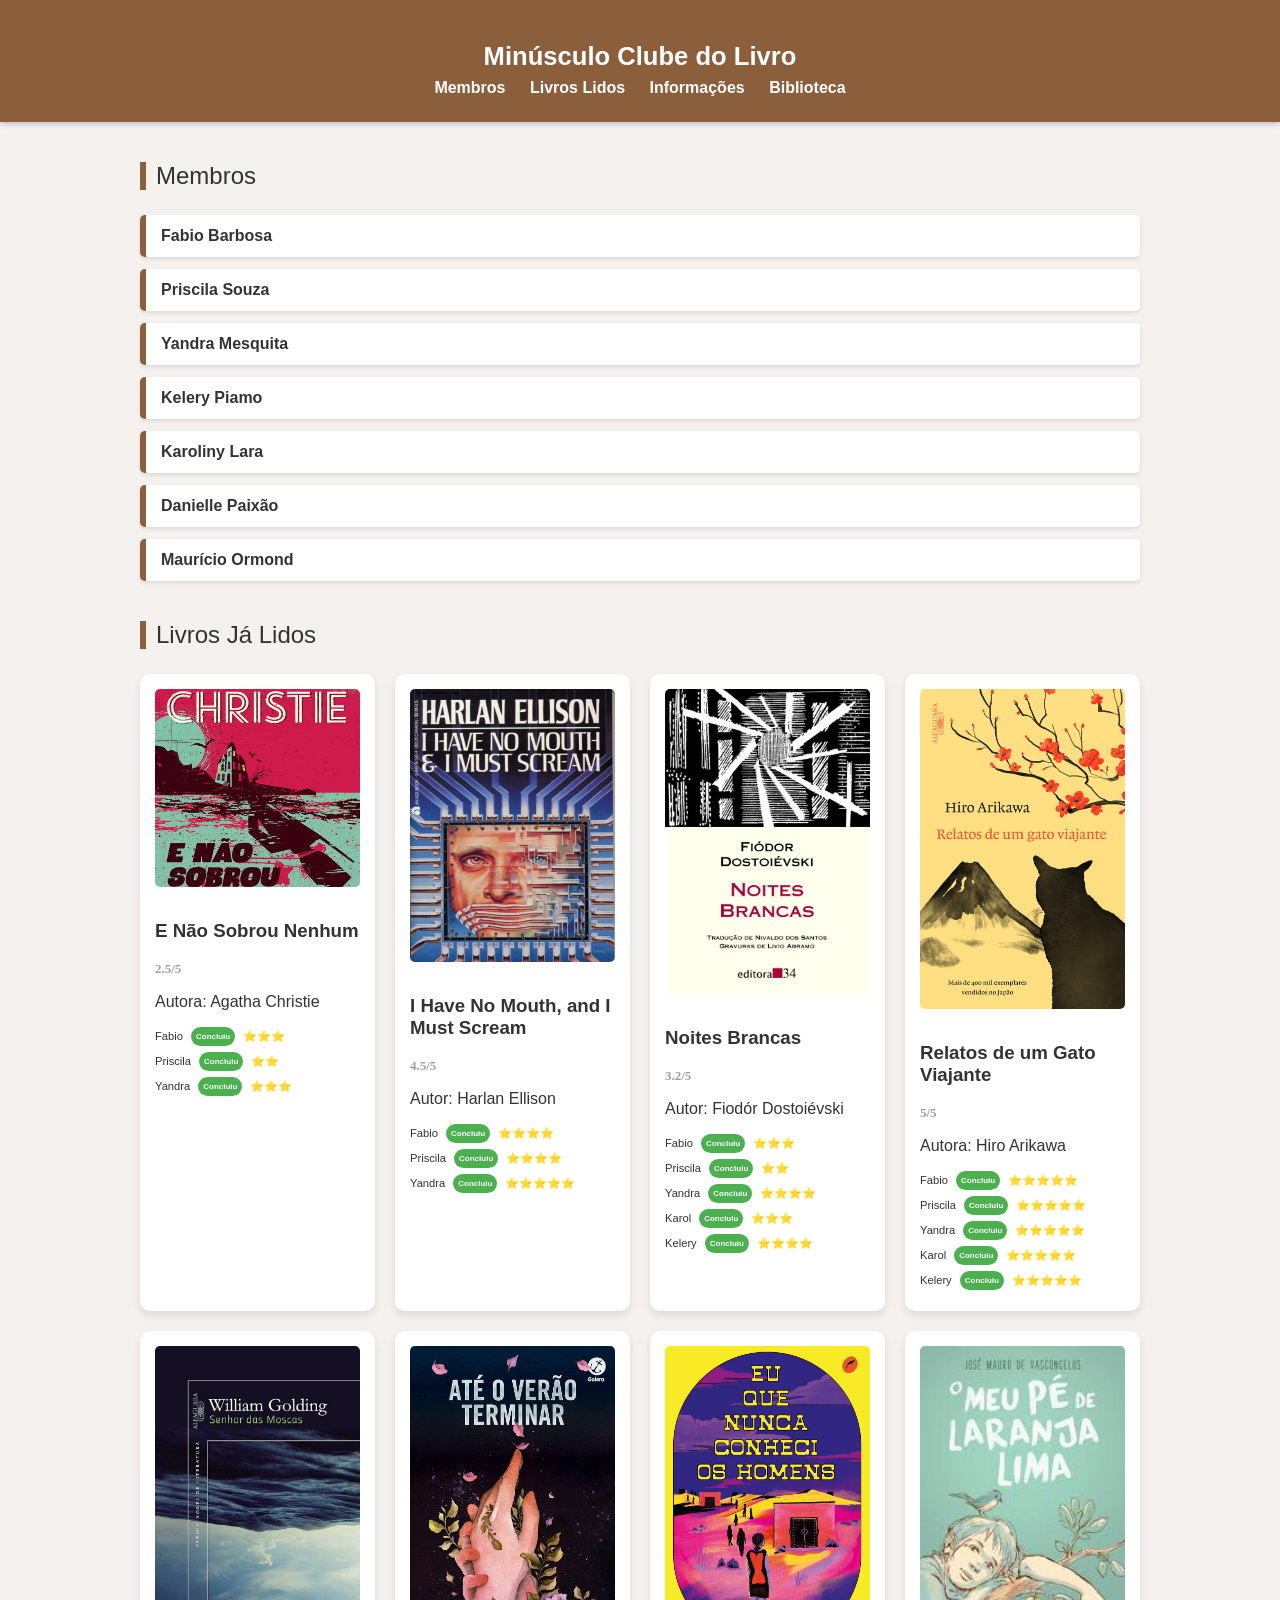
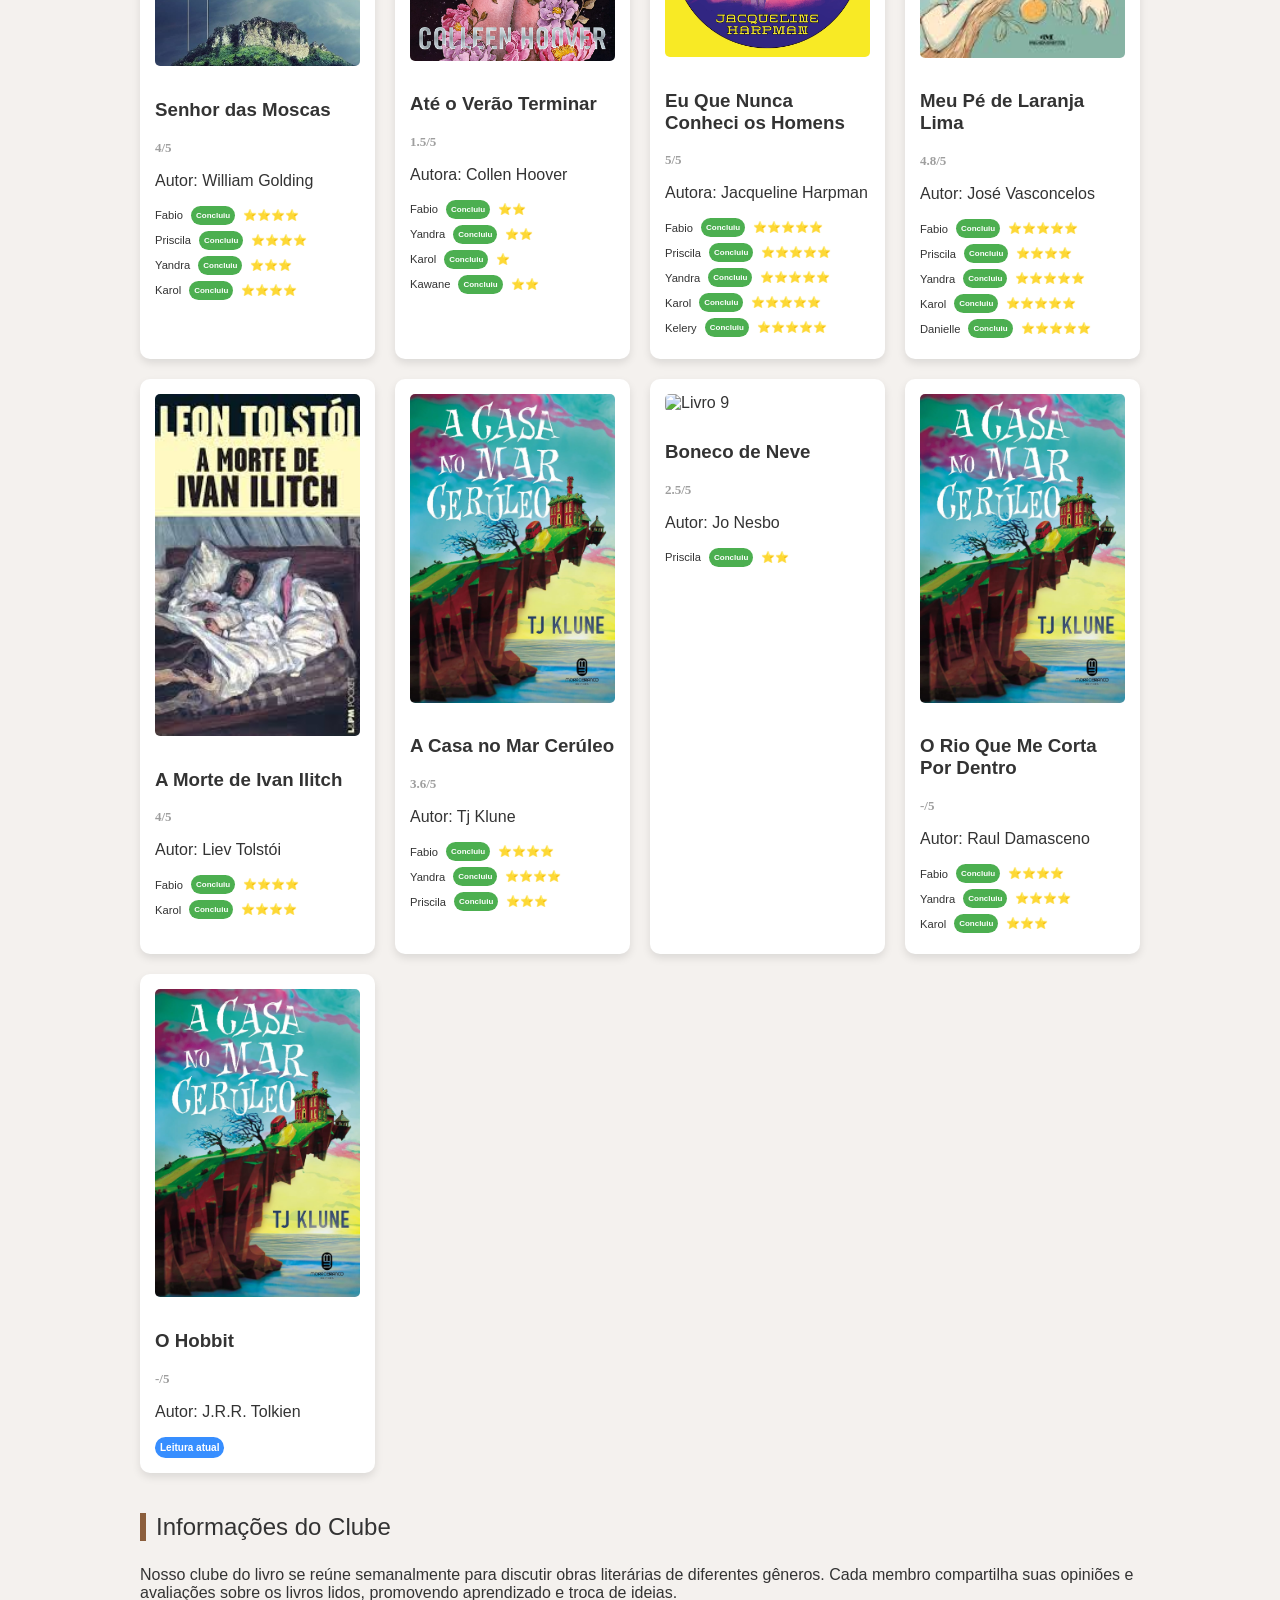
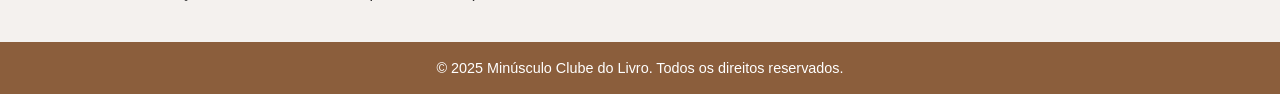
==== index.html @ 997d2540 "Update index.html" ====
<!DOCTYPE html>
<html lang="pt-BR">
<head>
<meta charset="UTF-8" />
<meta name="viewport" content="width=device-width, initial-scale=1.0"/>
<link rel="stylesheet" href="style.css">
<title>Minúsculo Clube do Livro</title>
    
<style>
    body {
        font-family: 'Segoe UI', Tahoma, Geneva, Verdana, sans-serif;
        margin: 0;
        padding: 0;
        background: #f4f1ee;
        color: #333;
    }

    header {
        background: #8b5e3c;
        color: white;
        padding: 25px 10px;
        text-align: center;
        position: sticky;
        top: 0;
        z-index: 1000;
        box-shadow: 0 2px 5px rgba(0,0,0,0.2);
    }

    header h1 {
        font-size: 1.6em;
        margin-bottom: 8px;
    }

    header nav a {
        color: white;
        margin: 0 10px;
        text-decoration: none;
        font-weight: bold;
        display: inline-block;
    }

    section {
        max-width: 1000px;
        margin: 40px auto;
        padding: 0 20px;
    }

    h2 {
        border-left: 6px solid #8b5e3c;
        padding-left: 10px;
        margin-bottom: 25px;
        font-weight: normal;
    }

    /* Membros */
    .membros {
        display: flex;
        flex-direction: column;
        gap: 12px;
    }
    .membro {
        background: white;
        border-left: 6px solid #8b5e3c;
        padding: 12px 15px;
        border-radius: 5px;
        box-shadow: 0 2px 4px rgba(0,0,0,0.1);
        font-weight: bold;
    }

    /* Livros */
    .livros {
        display: grid;
        grid-template-columns: repeat(auto-fit, minmax(220px, 1fr));
        gap: 20px;
    }

    .livro {
        background: white;
        border-radius: 10px;
        padding: 15px;
        box-shadow: 0 4px 8px rgba(0,0,0,0.1);
        transition: transform 0.2s;
    }

    .livro:hover {
        transform: translateY(-5px);
    }

    .livro img {
        width: 100%;
        border-radius: 5px;
        margin-bottom: 10px;
    }

    .avaliacao p {
        margin: 6px 0;
        font-size: 0.7em;
        display: flex;
        align-items: center;
        flex-wrap: wrap;
        gap: 8px;
    }

    .status {
        padding: 5px;
        border-radius: 12px;
        font-size: 0.8em;
        font-weight: 700;
        color: #fff;
        display: inline-block;
        white-space: nowrap;
    }

    .status.concluiu { background: #4caf50; font-size: 8px;}
    .status.nao-concluiu { background: #f44336; font-size: 8px;}
    .status.atual{background-color: #378eff; font-size: 10px;}

    footer {
        background: #8b5e3c;
        color: white;
        text-align: center;
        padding: 18px;
        margin-top: 40px;
        font-size: 0.9em;
    }

    /* 📱 Responsividade extra */
    @media (max-width: 600px) {
        header h1 {
            font-size: 1.3em;
        }

        header nav a {
            margin: 0 6px;
            font-size: 0.9em;
        }

        .livro {
            padding: 12px;
        }

        .avaliacao p {
            font-size: 0.9em;
        }
    }

    .nota{
        color: #9e9e9e;
        font-size: 13px;
        font-family: 'Times New Roman', serif;
    }
</style>
</head>
<body>

<header>
    <h1>Minúsculo Clube do Livro</h1>
    <nav>
        <a href="#membros">Membros</a>
        <a href="#livros">Livros Lidos</a>
        <a href="#informacoes">Informações</a>
        <a href="biblioteca.html" class="btn-biblioteca"> Biblioteca </a>
    </nav>
</header>

<section id="membros">
    <h2>Membros</h2>
    <div class="membros">
        <div class="membro">Fabio Barbosa</div>
        <div class="membro">Priscila Souza</div>
        <div class="membro">Yandra Mesquita</div>
        <div class="membro">Kelery Piamo</div>
        <div class="membro">Karoliny Lara</div>
        <div class="membro">Danielle Paixão</div>
        <div class="membro">Maurício Ormond</div>
    </div>
</section>

<section id="livros">
    <h2>Livros Já Lidos</h2>
    <div class="livros">
        <div class="livro">
            <img src="imagens/e-nao-sobrou-nenhum.png" alt="Livro 1">
            <h3>E Não Sobrou Nenhum<h3 class="nota">2.5/5</h3></h3>
            <p>Autora: Agatha Christie</p>
            <div class="avaliacao">
                <p>Fabio <span class="status concluiu">Concluiu</span> ⭐⭐⭐</p>
                <p>Priscila <span class="status concluiu">Concluiu</span> ⭐⭐</p>
                <p>Yandra <span class="status concluiu">Concluiu</span> ⭐⭐⭐</p>
            </div>
        </div>

        <div class="livro">
            <img src="imagens/i-have-no-mouth.jpg" alt="Livro 2">
            <h3>I Have No Mouth, and I Must Scream<h3 class="nota">4.5/5</h3></h3>
            <p>Autor: Harlan Ellison</p>
            <div class="avaliacao">
                <p>Fabio <span class="status concluiu">Concluiu</span> ⭐⭐⭐⭐</p>
                <p>Priscila <span class="status concluiu">Concluiu</span> ⭐⭐⭐⭐</p>
                <p>Yandra <span class="status concluiu">Concluiu</span> ⭐⭐⭐⭐⭐</p>
            </div>
        </div>

        <div class="livro">
                <img src="imagens/noites-brancas.jpg" alt="Livro 3">
                <h3>Noites Brancas<h3 class="nota">3.2/5</h3></h3>
                <p>Autor: Fiodór Dostoiévski</p>
                <div class="avaliacao">
                    <p>Fabio <span class="status concluiu">Concluiu</span> ⭐⭐⭐</p>
                    <p>Priscila <span class="status concluiu">Concluiu</span> ⭐⭐</p>
                    <p>Yandra <span class="status concluiu">Concluiu</span> ⭐⭐⭐⭐</p>
                    <p>Karol <span class="status concluiu">Concluiu</span> ⭐⭐⭐</p>
                    <p>Kelery <span class="status concluiu">Concluiu</span> ⭐⭐⭐⭐</p>
                </div>
        </div>
            
                <div class="livro">
                    <img src="imagens/relatos-de-um-gato.jpg" alt="Livro 4">
                    <h3>Relatos de um Gato Viajante<h3 class="nota">5/5</h3></h3>
                    <p>Autora: Hiro Arikawa</p>
                    <div class="avaliacao">
                        <p>Fabio <span class="status concluiu">Concluiu</span> ⭐⭐⭐⭐⭐</p>
                        <p>Priscila <span class="status concluiu">  Concluiu</span> ⭐⭐⭐⭐⭐</p>
                        <p>Yandra <span class="status concluiu">Concluiu</span> ⭐⭐⭐⭐⭐</p>
                        <p>Karol <span class="status concluiu">Concluiu</span> ⭐⭐⭐⭐⭐</p>
                        <p>Kelery <span class="status concluiu">Concluiu</span> ⭐⭐⭐⭐⭐</p>
                    </div>
                </div>
                
                    <div class="livro">
                        <img src="imagens/senhor-das-moscas.jpg" alt="Livro 5">
                        <h3>Senhor das Moscas <h3 class="nota">4/5</h3></h3>
                        <p>Autor: William Golding</p>
                        <div class="avaliacao">
                            <p>Fabio <span class="status concluiu">Concluiu</span> ⭐⭐⭐⭐</p>
                            <p>Priscila <span class="status concluiu">Concluiu</span> ⭐⭐⭐⭐</p>
                            <p>Yandra <span class="status concluiu">Concluiu</span> ⭐⭐⭐</p>
                            <p>Karol <span class="status concluiu">Concluiu</span> ⭐⭐⭐⭐</p>
                        </div>
                    </div>

                    <div class="livro">
                        <img src="imagens/ate-o-verao-terminar.jpg" alt="Livro 6">
                        <h3>Até o Verão Terminar<h3 class="nota">1.5/5</h3></h3>
                        <p>Autora: Collen Hoover</p>
                        <div class="avaliacao">
                            <p>Fabio <span class="status concluiu">Concluiu</span> ⭐⭐</p>
                            <p>Yandra <span class="status concluiu">Concluiu</span> ⭐⭐</p>
                            <p>Karol <span class="status concluiu">Concluiu</span> ⭐</p>
                            <p>Kawane <span class="status concluiu">Concluiu</span> ⭐⭐</p>
                        </div>
                    </div>

                    <div class="livro">
                        <img src="imagens/eu-que-nunca-conheci.jpg" alt="Livro 7">
                        <h3>Eu Que Nunca Conheci os Homens<h3 class="nota">5/5</h3></h3>
                        <p>Autora: Jacqueline Harpman</p>
                        <div class="avaliacao">
                            <p>Fabio <span class="status concluiu">Concluiu</span> ⭐⭐⭐⭐⭐</p>
                            <p>Priscila <span class="status concluiu">Concluiu</span> ⭐⭐⭐⭐⭐</p>
                            <p>Yandra <span class="status concluiu">Concluiu</span> ⭐⭐⭐⭐⭐</p>
                            <p>Karol <span class="status concluiu">Concluiu</span> ⭐⭐⭐⭐⭐</p>
                            <p>Kelery <span class="status concluiu">Concluiu</span> ⭐⭐⭐⭐⭐</p>
                        </div>
                    </div>

                    <div class="livro">
                        <img src="imagens/meu-pe.jpg" alt="Livro 8">
                        <h3>Meu Pé de Laranja Lima<h3 class="nota">4.8/5</h3></h3>
                        <p>Autor: José Vasconcelos</p>
                        <div class="avaliacao">
                            <p>Fabio <span class="status concluiu">Concluiu</span> ⭐⭐⭐⭐⭐</p>
                            <p>Priscila <span class="status concluiu">Concluiu</span> ⭐⭐⭐⭐</p>
                            <p>Yandra <span class="status concluiu">Concluiu</span> ⭐⭐⭐⭐⭐</p>
                            <p>Karol <span class="status concluiu">Concluiu</span> ⭐⭐⭐⭐⭐</p>
                            <p>Danielle <span class="status concluiu">Concluiu</span> ⭐⭐⭐⭐⭐</p>
                        </div>
                    </div>

                     <div class="livro">
                        <img src="imagens/a-morte-de-ivan-ilitch.jpg" alt="Livro 9">
                        <h3>A Morte de Ivan Ilitch<h3 class="nota">4/5</h3></h3>
                        <p>Autor: Liev Tolstói</p>
                        <div class="avaliacao">
                            <p>Fabio <span class="status concluiu">Concluiu</span> ⭐⭐⭐⭐</p>
                            <p>Karol <span class="status concluiu">Concluiu</span> ⭐⭐⭐⭐</p>
                        </div>
                    </div>

                    <div class="livro">
                        <img src="imagens/a-casa-no-mar-ceruleo.jpg" alt="Livro 9">
                        <h3>A Casa no Mar Cerúleo<h3 class="nota">3.6/5</h3></h3>
                        <p>Autor: Tj Klune</p>
                        <div class="avaliacao">
                            <p>Fabio <span class="status concluiu">Concluiu</span> ⭐⭐⭐⭐</p>
                            <p>Yandra <span class="status concluiu">Concluiu</span> ⭐⭐⭐⭐</p>
                            <p>Priscila <span class="status concluiu">Concluiu</span> ⭐⭐⭐</p>
                        </div>
                    </div>
                
                     <div class="livro">
                        <img src="https://www.google.com/search?q=boneco+de+neve+livro&client=ms-android-xiaomi-terr1-rso2&hs=OxGV&sca_esv=dce792cf60eb79ff&udm=2&biw=384&bih=758&sxsrf=ANbL-n7vkLtvG1roGnDq4I2veWIAertJKA%3A1779493038769&ei=rugQapDSLvCf1sQP5-TkoAk&oq=boneco+de+neve+livro&gs_lp=[base64]&sclient=mobile-gws-wiz-img" alt="Livro 9">
                        <h3>Boneco de Neve<h3 class="nota">2.5/5</h3></h3>
                        <p>Autor: Jo Nesbo</p>
                        <div class="avaliacao">
                           <p>Priscila <span class="status concluiu">Concluiu</span> ⭐⭐</p>
                        </div>
                    </div>

                     <div class="livro">
                        <img src="imagens/a-casa-no-mar-ceruleo.jpg" alt="Livro 9">
                        <h3>O Rio Que Me Corta Por Dentro<h3 class="nota">-/5</h3></h3>
                        <p>Autor: Raul Damasceno</p>
                        <div class="avaliacao">
                            <p>Fabio <span class="status concluiu">Concluiu</span> ⭐⭐⭐⭐</p>
                            <p>Yandra <span class="status concluiu">Concluiu</span> ⭐⭐⭐⭐</p>
                            <p>Karol <span class="status concluiu">Concluiu</span> ⭐⭐⭐</p>
                        </div>
                    </div>

                    <div class="livro">
                        <img src="imagens/a-casa-no-mar-ceruleo.jpg" alt="Livro 9">
                        <h3>O Hobbit<h3 class="nota">-/5</h3></h3>
                        <p>Autor: J.R.R. Tolkien</p>
                        <div class="avaliacao">
                            <span class="status atual">Leitura atual</span>
                        </div>
                    </div>
                    
    </div>
</section>

<section id="informacoes">
    <h2>Informações do Clube</h2>
    <p>Nosso clube do livro se reúne semanalmente para discutir obras literárias de diferentes gêneros. Cada membro compartilha suas opiniões e avaliações sobre os livros lidos, promovendo aprendizado e troca de ideias.</p>
</section>

<footer>
    &copy; 2025 Minúsculo Clube do Livro. Todos os direitos reservados.
</footer>

</body>
</html>
---- style.css ----
.biblioteca {
  display: grid;
  grid-template-columns: repeat(auto-fill, minmax(220px, 1fr));
  gap: 20px;
}

.arquivo {
  background-color: #ffffff;
  border-radius: 6px;
  overflow: hidden;
}

.arquivo img {
  width: 100%;
  height: 300px;
  object-fit: cover;
}

.livro-info {
  padding: 12px;
}

.livro-info h2 {
  font-size: 1rem;
  margin-bottom: 2px;
}

.livro-info h3 {
  font-size: 0.85rem;
  opacity: 0.7;
  margin-bottom: 8px;
}

.livro-info p {
  font-size: 0.85rem;
  line-height: 1.35;
}
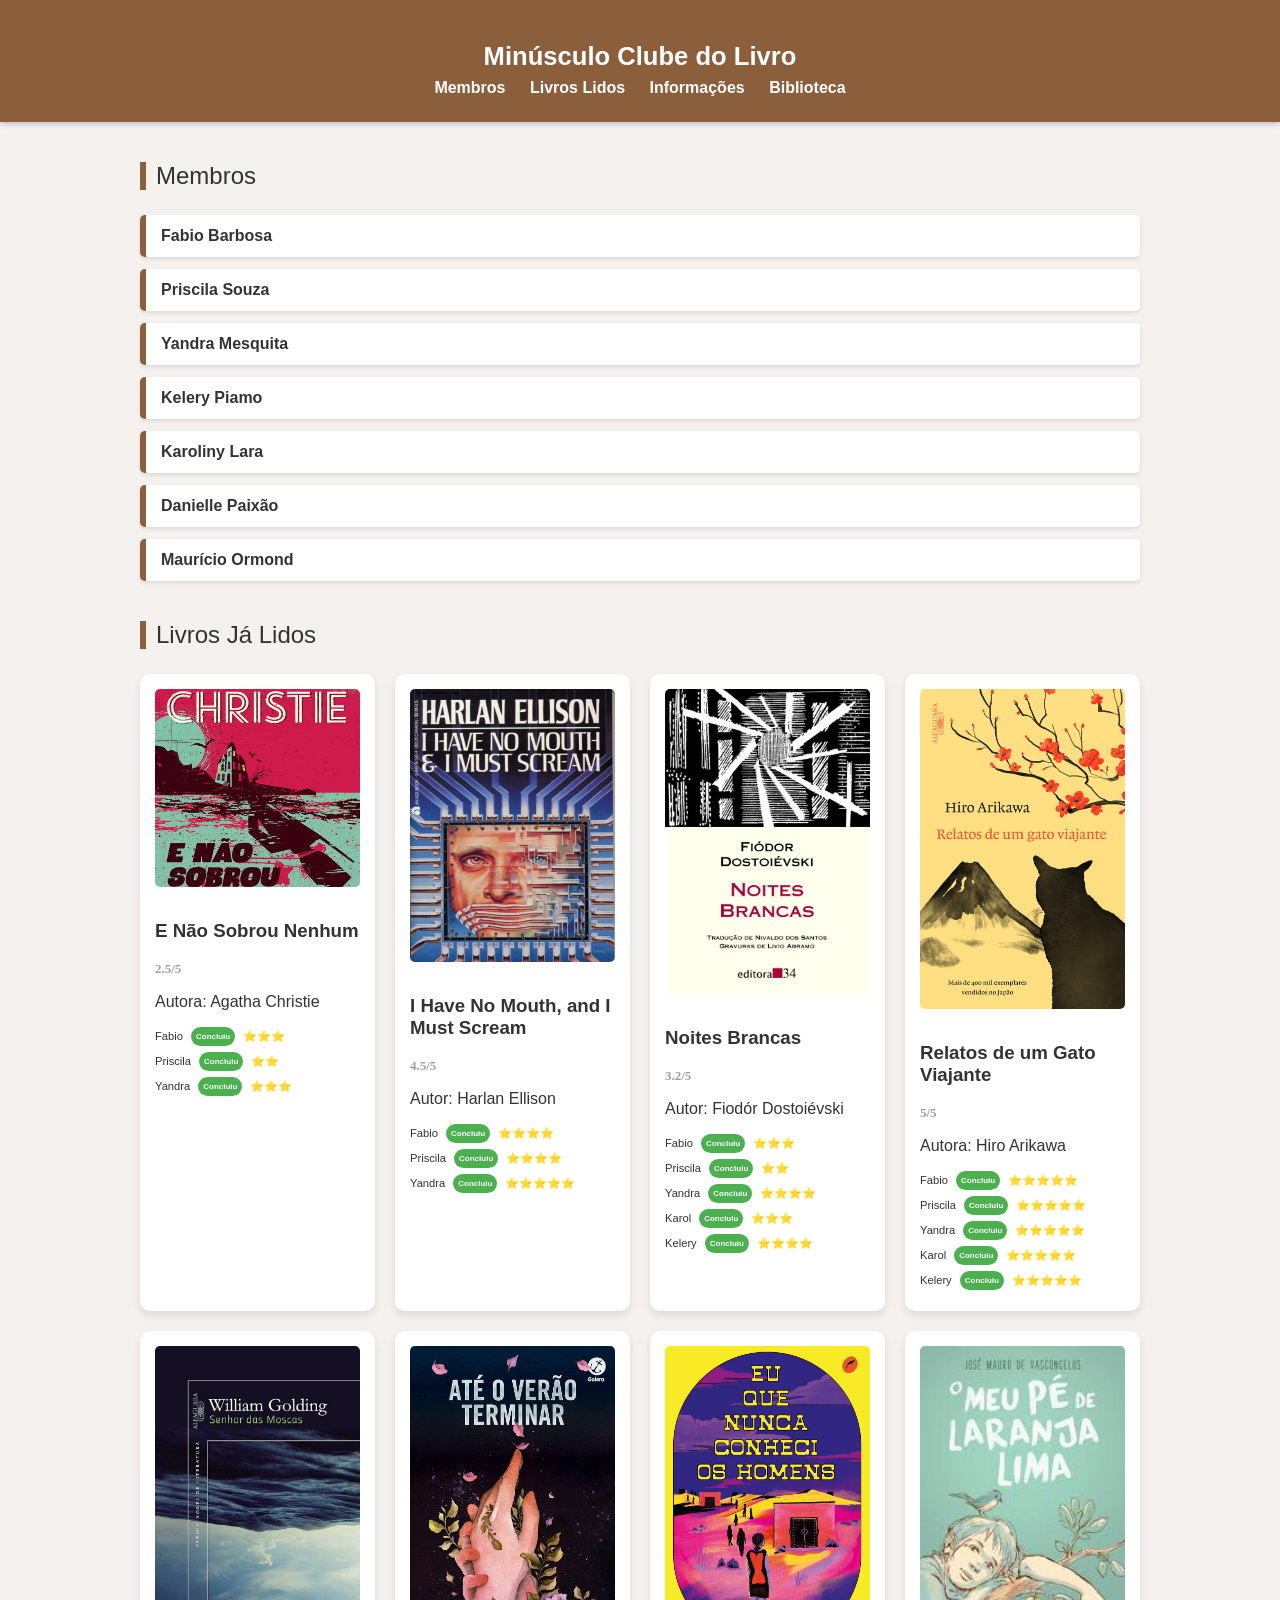
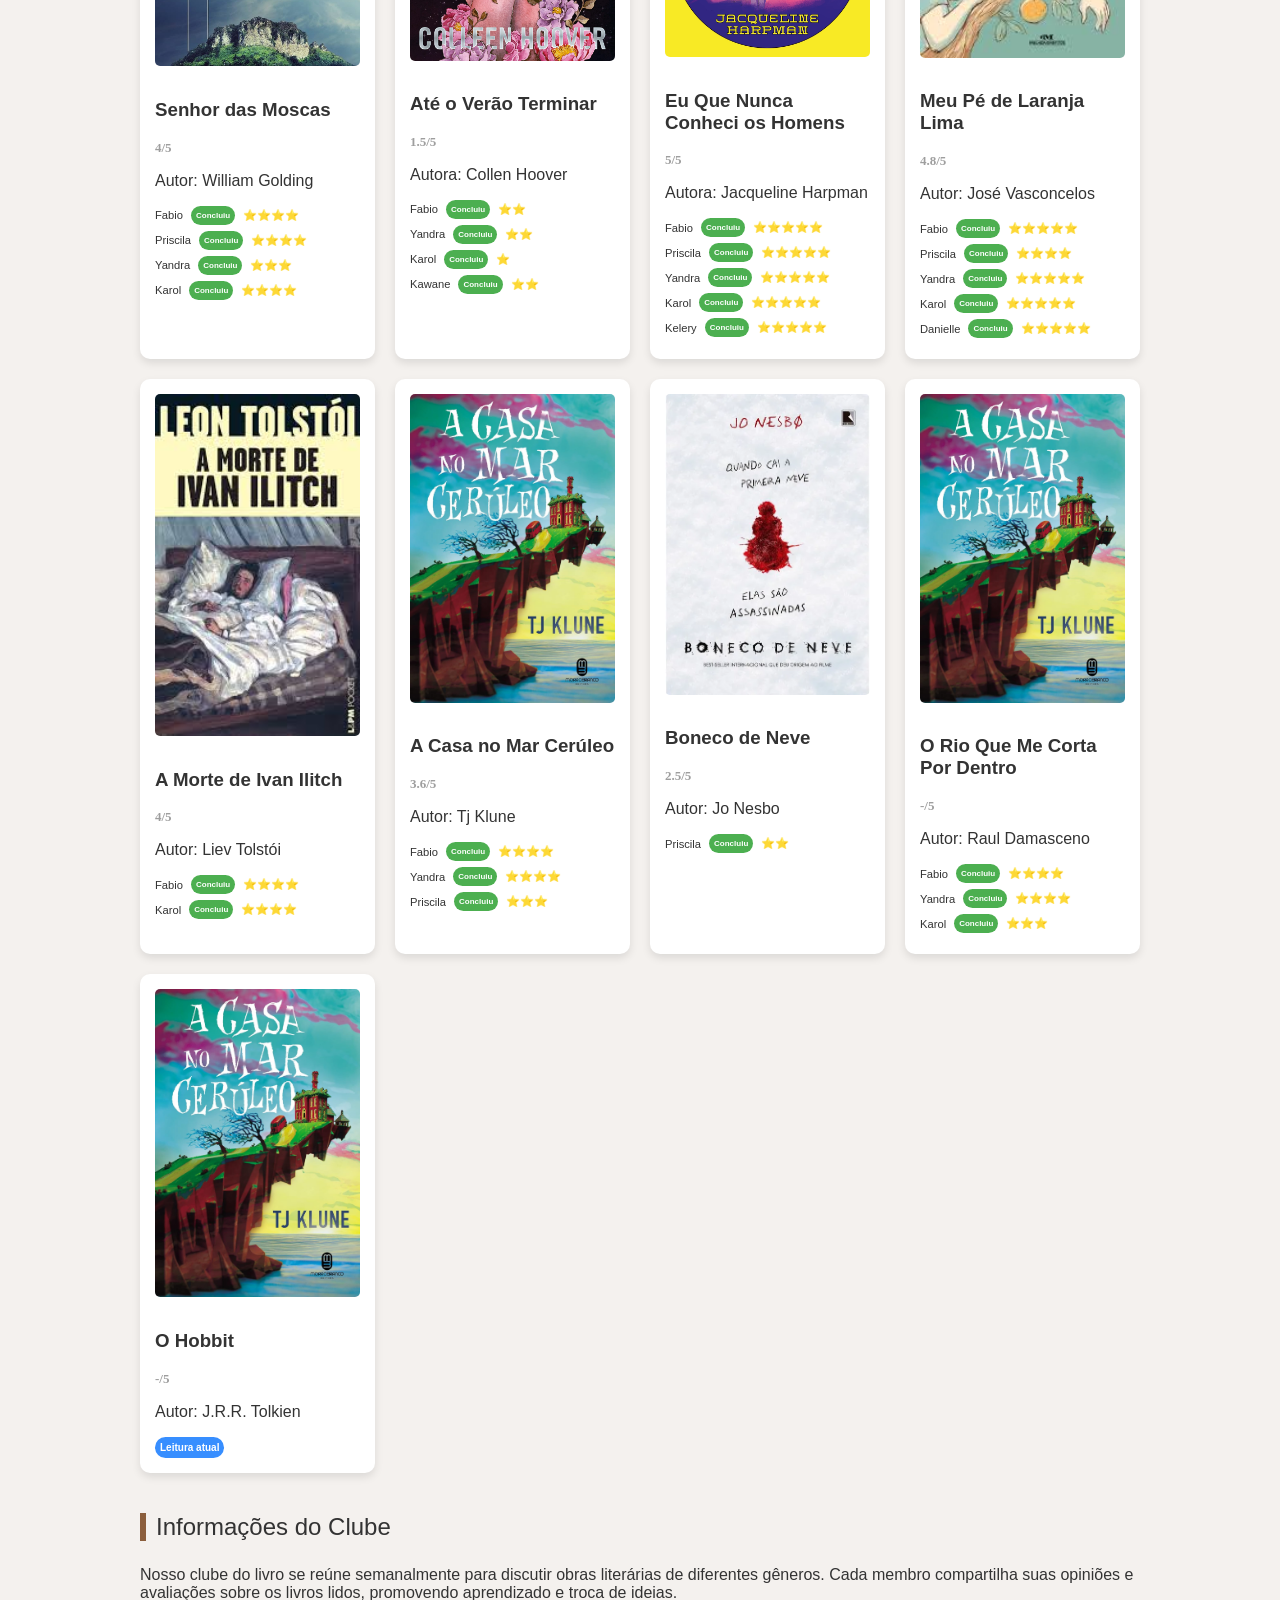
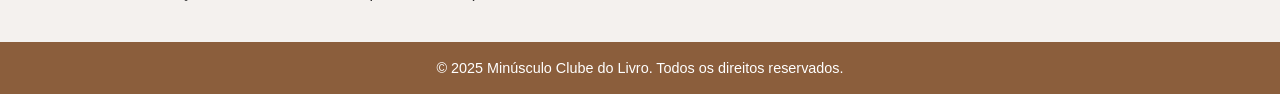
==== commit b35a1a80: "Update index.html" ====
--- a/index.html
+++ b/index.html
@@ -299,7 +299,7 @@
                     </div>
                 
                      <div class="livro">
-                        <img src="https://www.google.com/search?q=boneco+de+neve+livro&client=ms-android-xiaomi-terr1-rso2&hs=OxGV&sca_esv=dce792cf60eb79ff&udm=2&biw=384&bih=758&sxsrf=ANbL-n7vkLtvG1roGnDq4I2veWIAertJKA%3A1779493038769&ei=rugQapDSLvCf1sQP5-TkoAk&oq=boneco+de+neve+livro&gs_lp=[base64]&sclient=mobile-gws-wiz-img" alt="Livro 9">
+                        <img src="imagens/download.webp" alt="Livro 9">
                         <h3>Boneco de Neve<h3 class="nota">2.5/5</h3></h3>
                         <p>Autor: Jo Nesbo</p>
                         <div class="avaliacao">
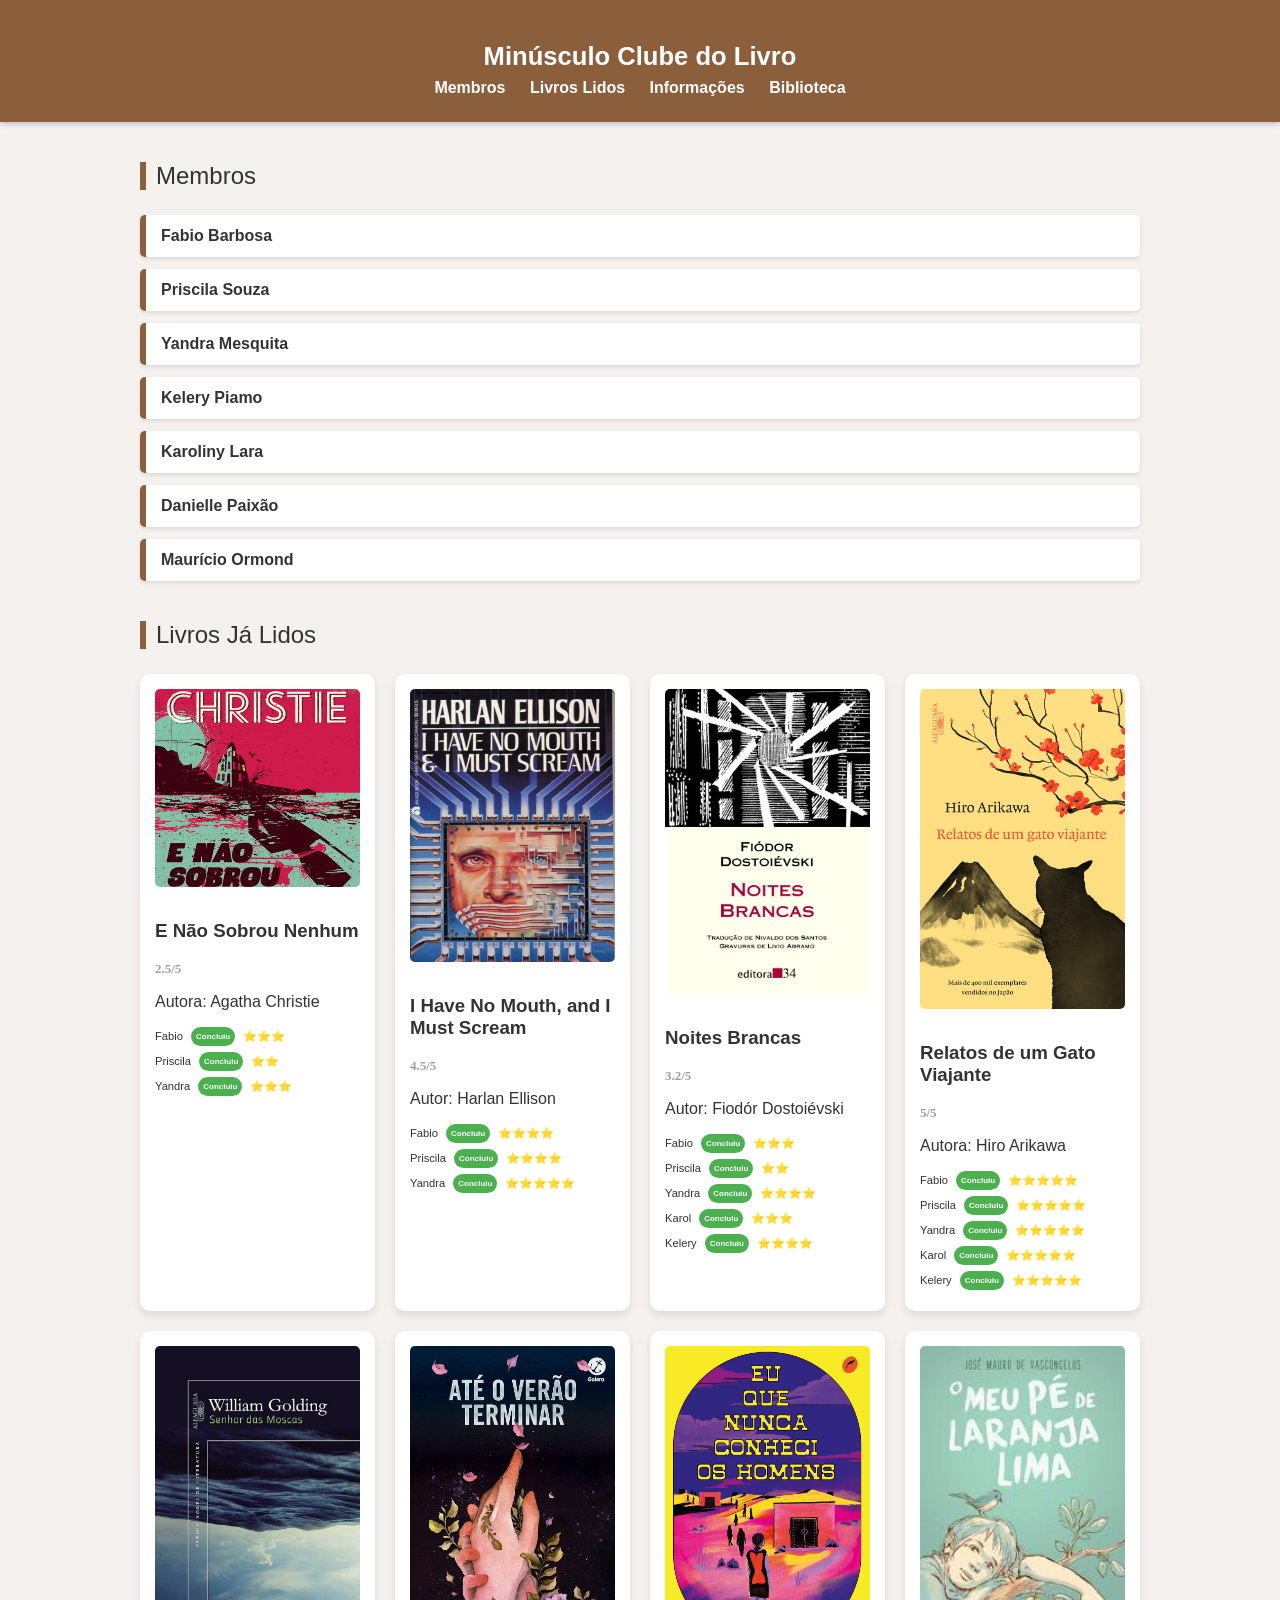
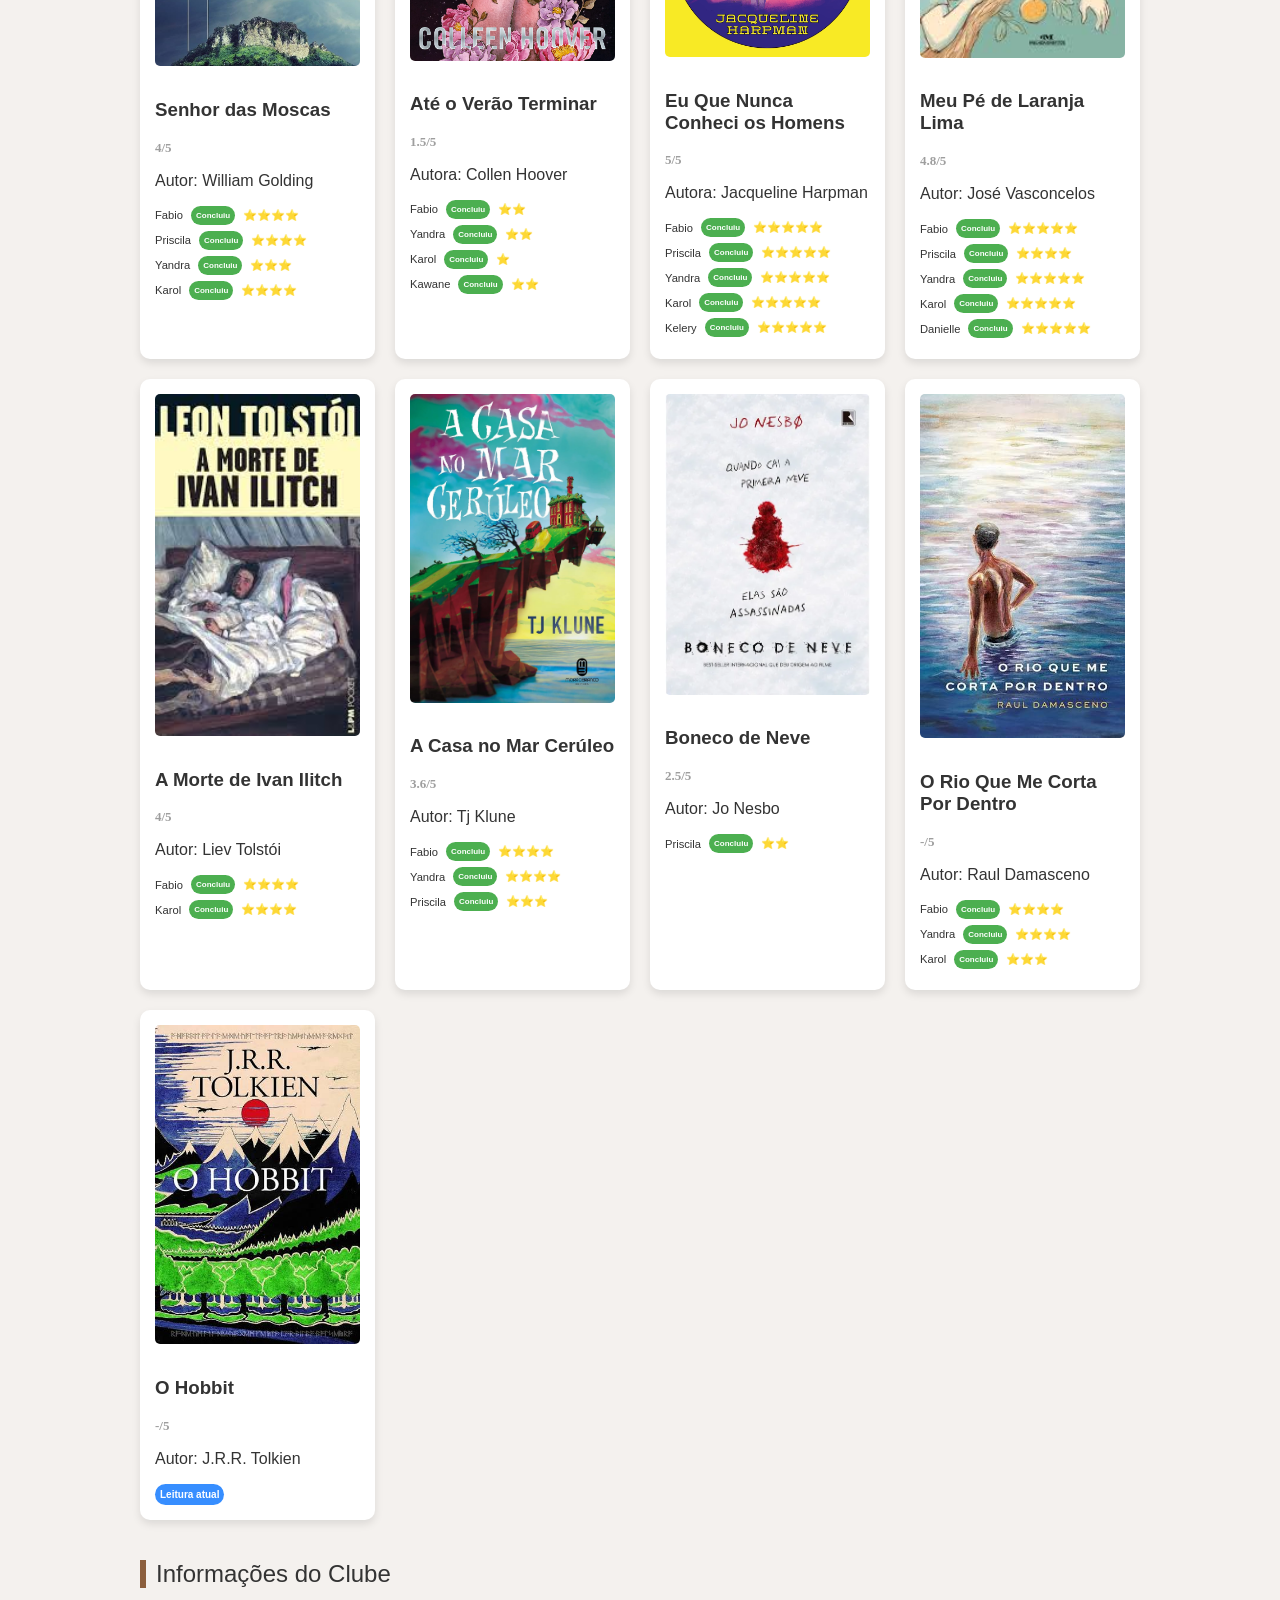
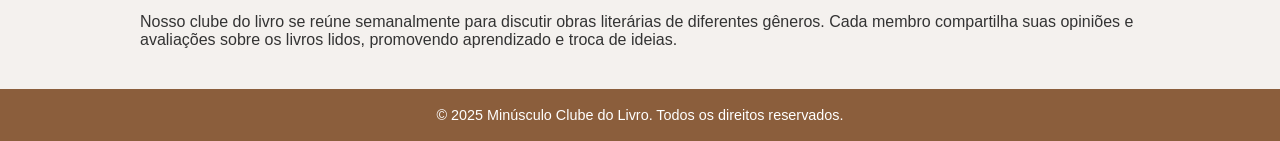
==== commit 6076cf57: "Update index.html" ====
--- a/index.html
+++ b/index.html
@@ -278,7 +278,7 @@
                     </div>
 
                      <div class="livro">
-                        <img src="imagens/a-morte-de-ivan-ilitch.jpg" alt="Livro 9">
+                        <img src="imagens/a-morte-de-ivan-ilitch.jpg" alt="Livro 10">
                         <h3>A Morte de Ivan Ilitch<h3 class="nota">4/5</h3></h3>
                         <p>Autor: Liev Tolstói</p>
                         <div class="avaliacao">
@@ -288,7 +288,7 @@
                     </div>
 
                     <div class="livro">
-                        <img src="imagens/a-casa-no-mar-ceruleo.jpg" alt="Livro 9">
+                        <img src="imagens/a-casa-no-mar-ceruleo.jpg" alt="Livro 11">
                         <h3>A Casa no Mar Cerúleo<h3 class="nota">3.6/5</h3></h3>
                         <p>Autor: Tj Klune</p>
                         <div class="avaliacao">
@@ -299,7 +299,7 @@
                     </div>
                 
                      <div class="livro">
-                        <img src="imagens/download.webp" alt="Livro 9">
+                        <img src="imagens/download.webp" alt="Livro 12">
                         <h3>Boneco de Neve<h3 class="nota">2.5/5</h3></h3>
                         <p>Autor: Jo Nesbo</p>
                         <div class="avaliacao">
@@ -308,7 +308,7 @@
                     </div>
 
                      <div class="livro">
-                        <img src="imagens/a-casa-no-mar-ceruleo.jpg" alt="Livro 9">
+                        <img src="imagens/rio.png" alt="Livro 13">
                         <h3>O Rio Que Me Corta Por Dentro<h3 class="nota">-/5</h3></h3>
                         <p>Autor: Raul Damasceno</p>
                         <div class="avaliacao">
@@ -319,7 +319,7 @@
                     </div>
 
                     <div class="livro">
-                        <img src="imagens/a-casa-no-mar-ceruleo.jpg" alt="Livro 9">
+                        <img src="imagens/hobbit.png" alt="Livro 14">
                         <h3>O Hobbit<h3 class="nota">-/5</h3></h3>
                         <p>Autor: J.R.R. Tolkien</p>
                         <div class="avaliacao">
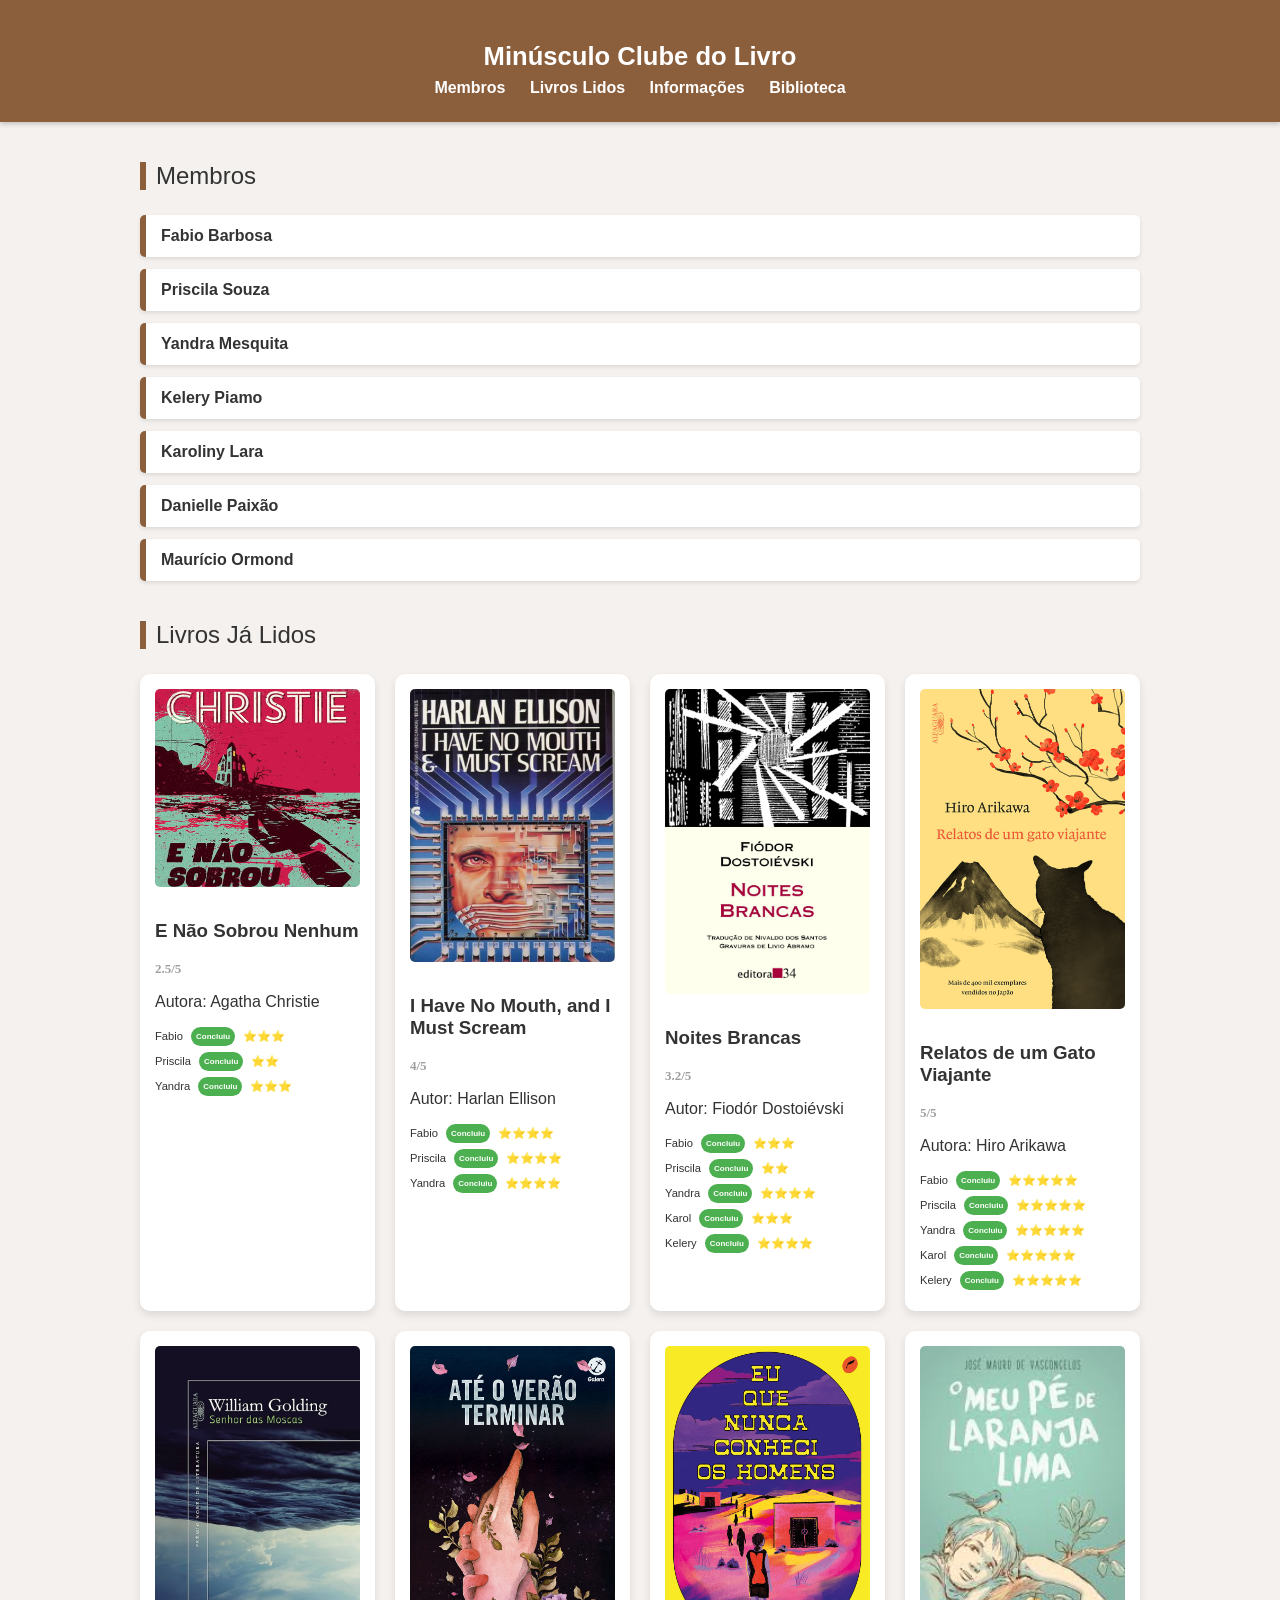
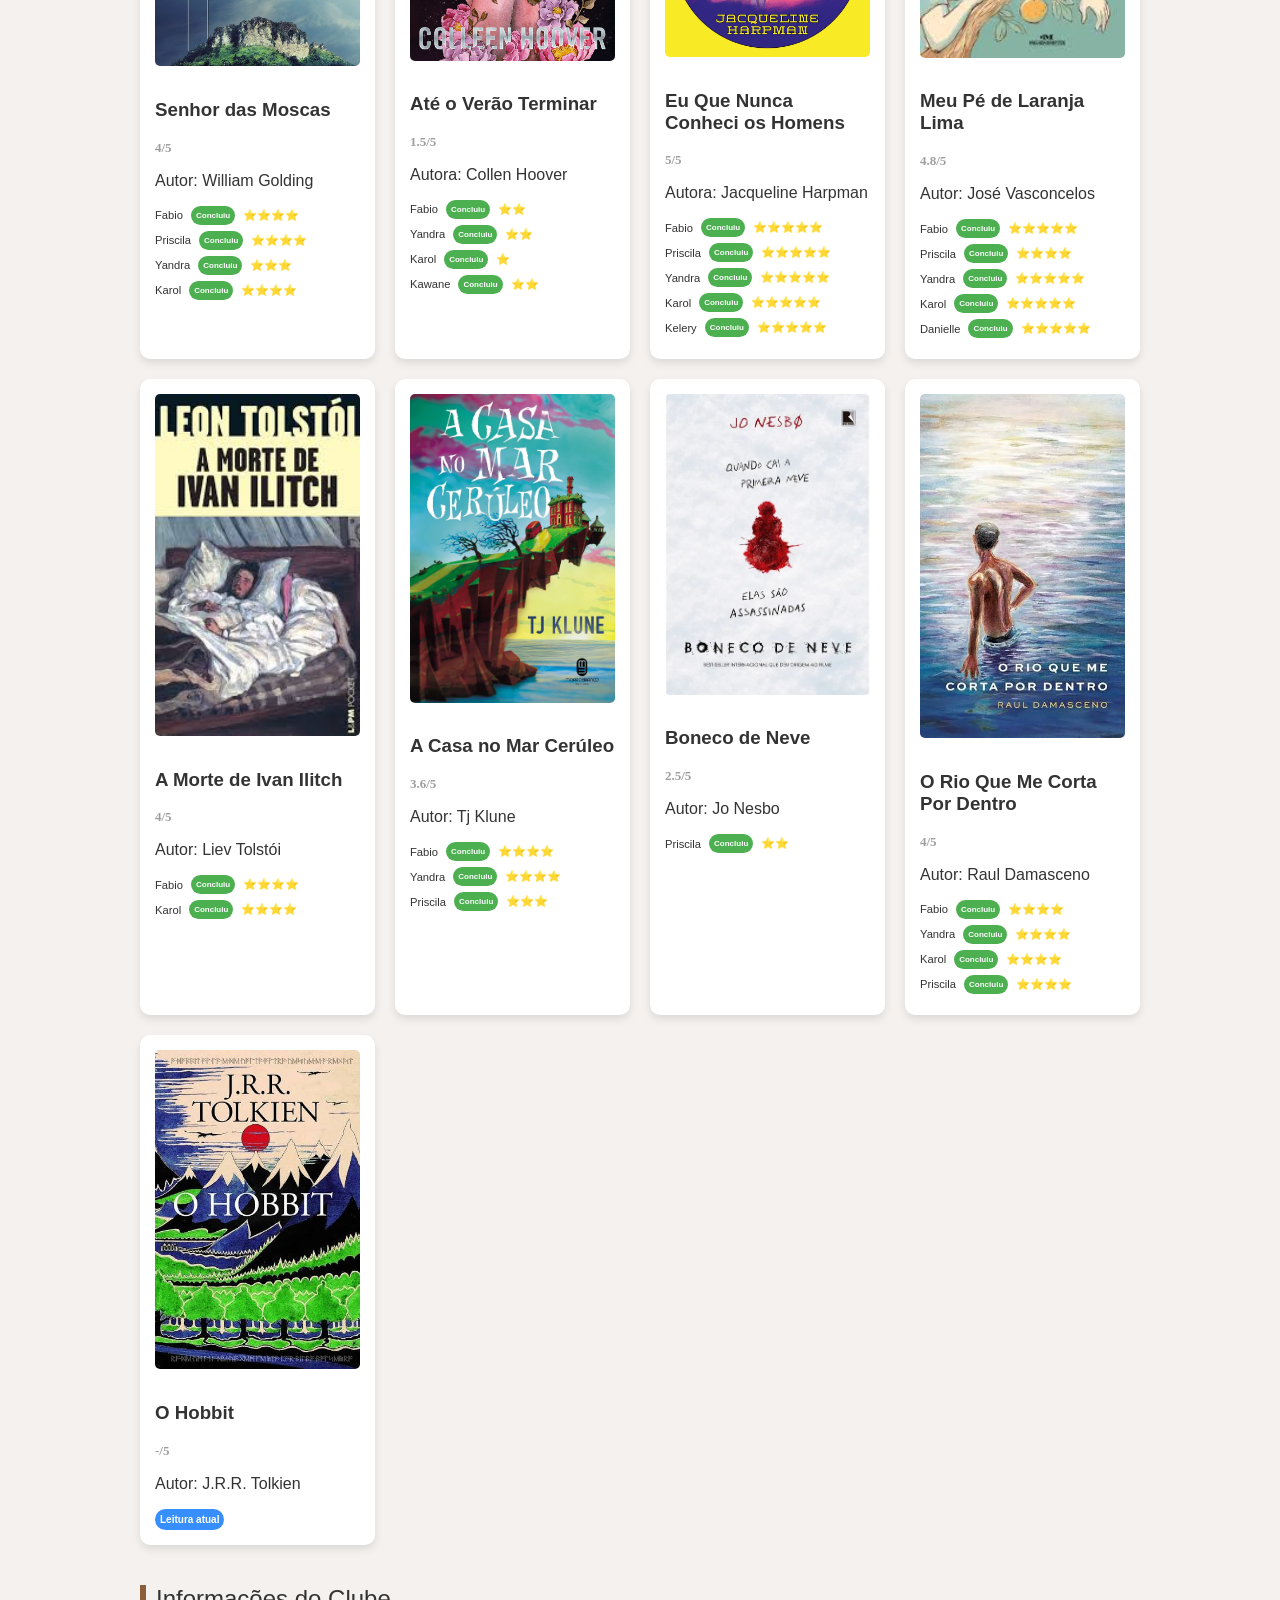
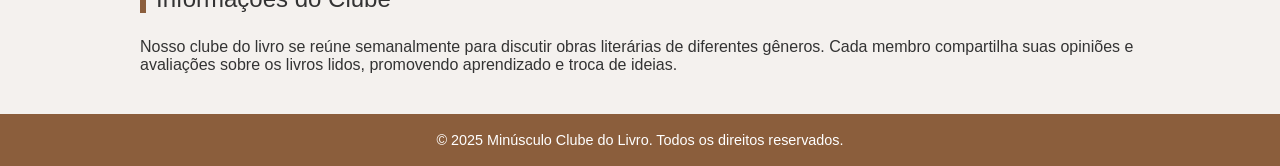
==== commit 0c5bac33: "notas" ====
--- a/index.html
+++ b/index.html
@@ -192,12 +192,12 @@
 
         <div class="livro">
             <img src="imagens/i-have-no-mouth.jpg" alt="Livro 2">
-            <h3>I Have No Mouth, and I Must Scream<h3 class="nota">4.5/5</h3></h3>
+            <h3>I Have No Mouth, and I Must Scream<h3 class="nota">4/5</h3></h3>
             <p>Autor: Harlan Ellison</p>
             <div class="avaliacao">
                 <p>Fabio <span class="status concluiu">Concluiu</span> ⭐⭐⭐⭐</p>
                 <p>Priscila <span class="status concluiu">Concluiu</span> ⭐⭐⭐⭐</p>
-                <p>Yandra <span class="status concluiu">Concluiu</span> ⭐⭐⭐⭐⭐</p>
+                <p>Yandra <span class="status concluiu">Concluiu</span> ⭐⭐⭐⭐</p>
             </div>
         </div>
 
@@ -309,12 +309,13 @@
 
                      <div class="livro">
                         <img src="imagens/rio.png" alt="Livro 13">
-                        <h3>O Rio Que Me Corta Por Dentro<h3 class="nota">-/5</h3></h3>
+                        <h3>O Rio Que Me Corta Por Dentro<h3 class="nota">4/5</h3></h3>
                         <p>Autor: Raul Damasceno</p>
                         <div class="avaliacao">
                             <p>Fabio <span class="status concluiu">Concluiu</span> ⭐⭐⭐⭐</p>
                             <p>Yandra <span class="status concluiu">Concluiu</span> ⭐⭐⭐⭐</p>
-                            <p>Karol <span class="status concluiu">Concluiu</span> ⭐⭐⭐</p>
+                            <p>Karol <span class="status concluiu">Concluiu</span> ⭐⭐⭐⭐</p>
+                             <p>Priscila <span class="status concluiu">Concluiu</span> ⭐⭐⭐⭐</p>
                         </div>
                     </div>
 
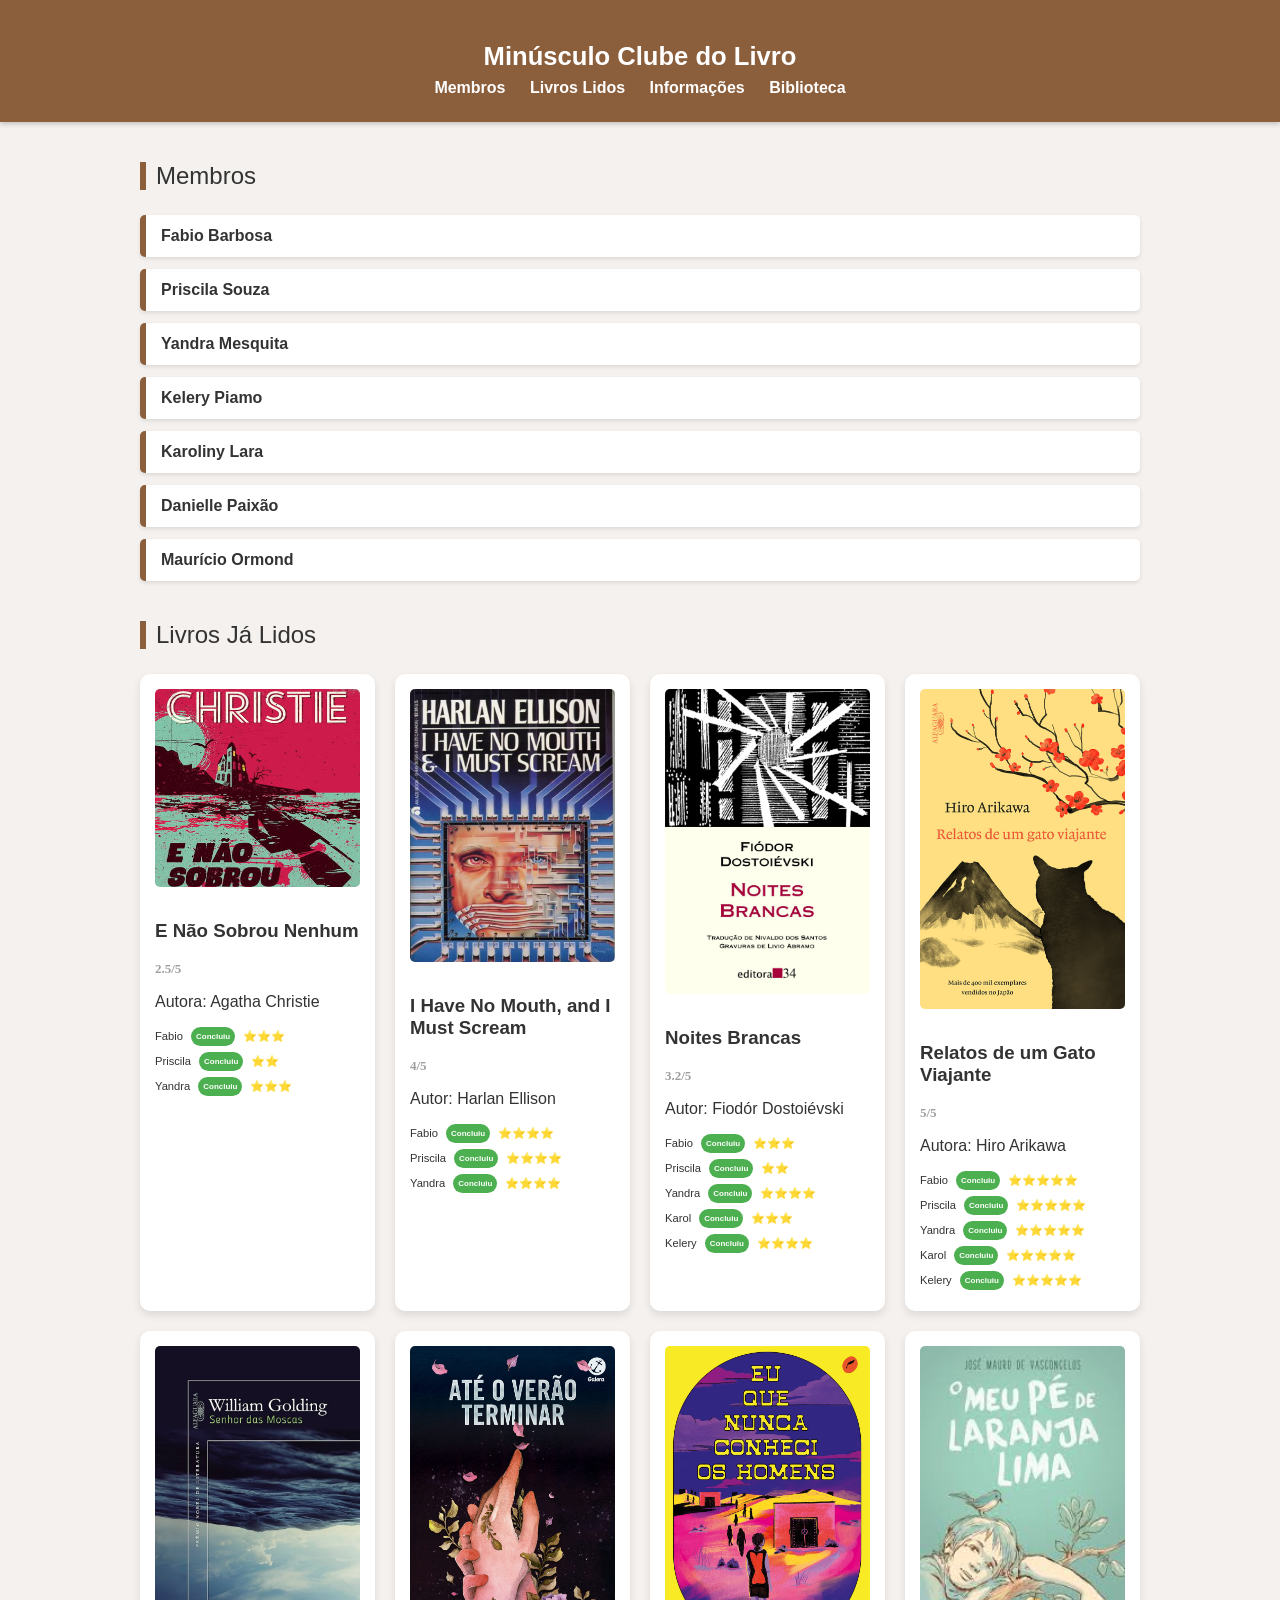
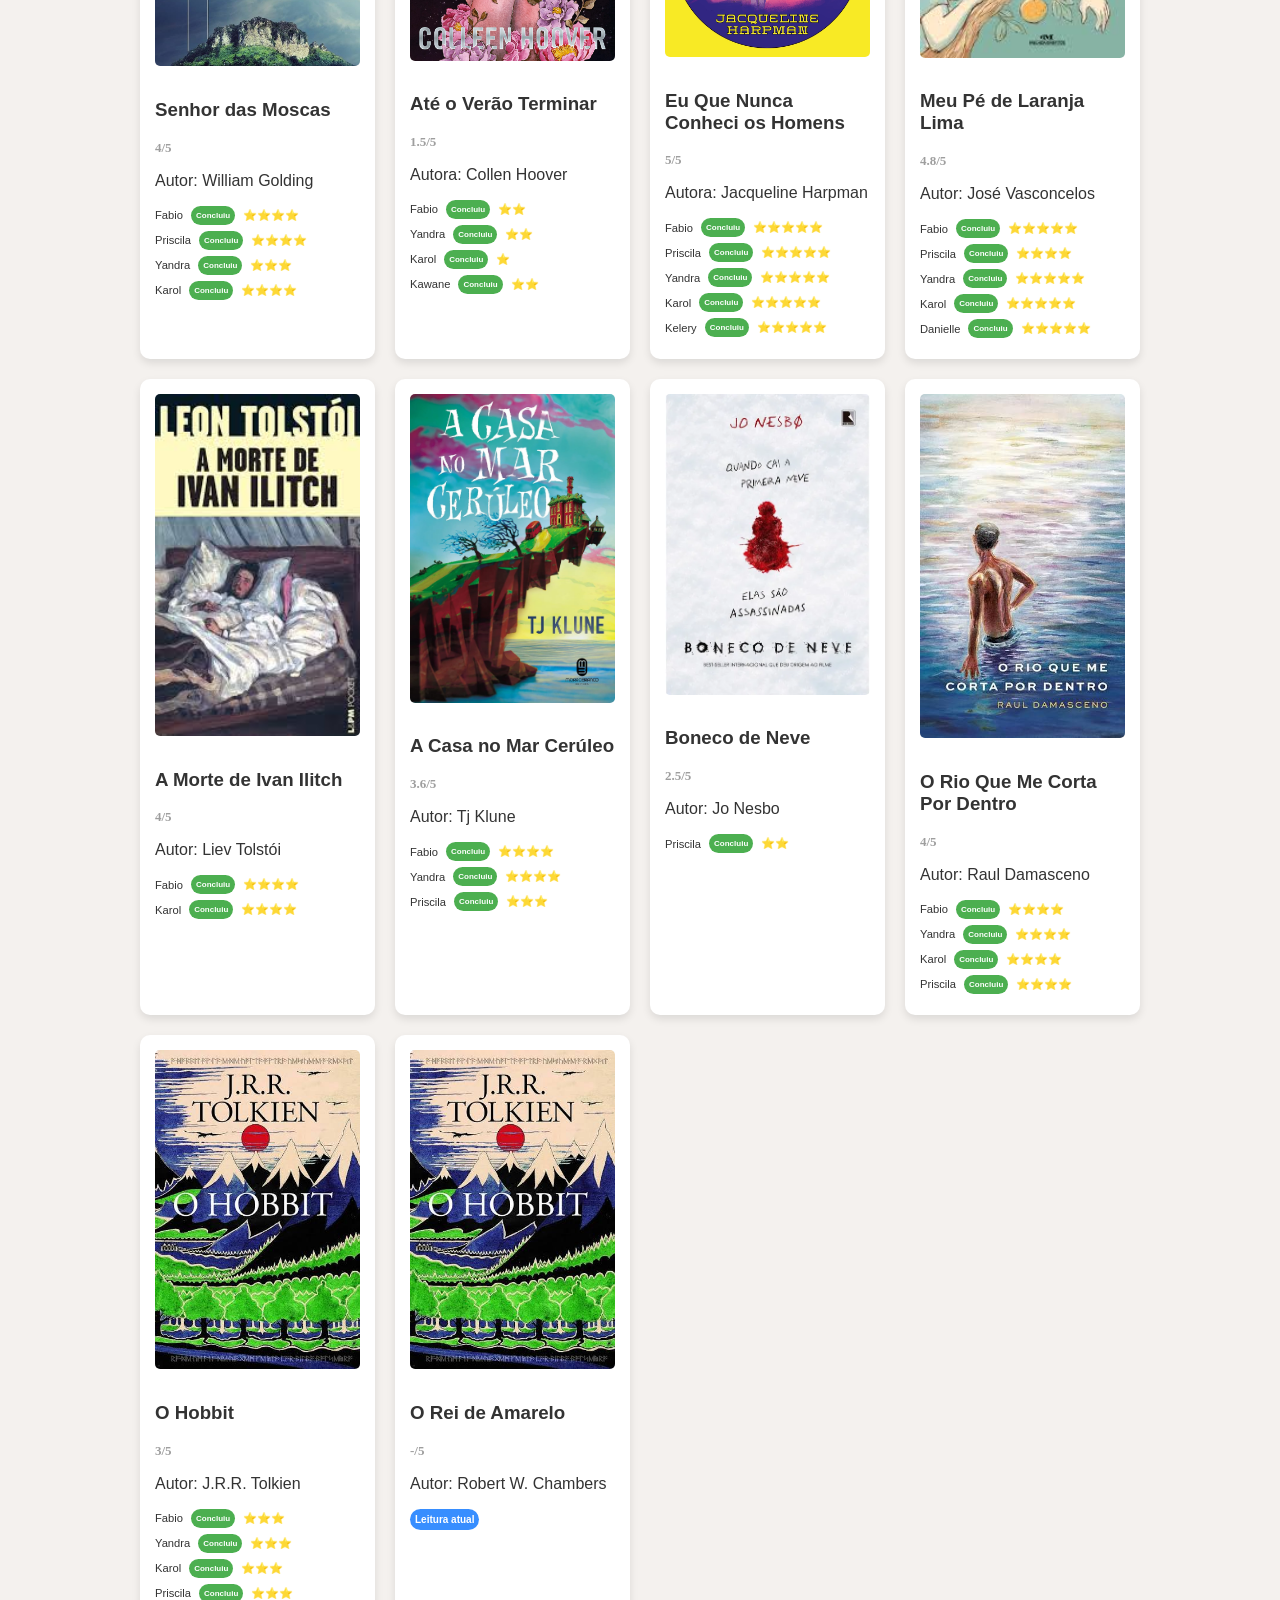
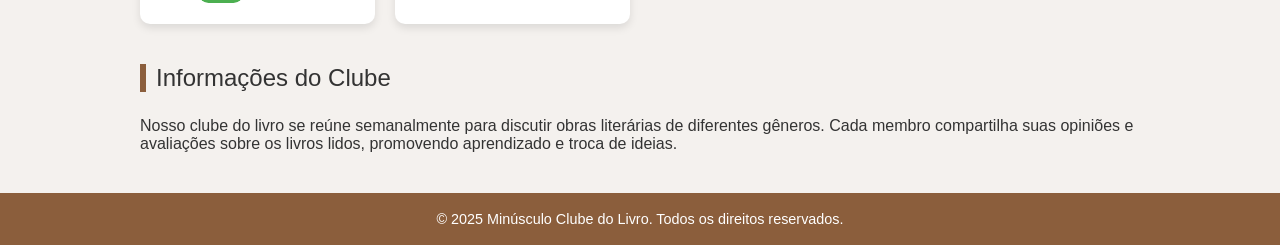
==== commit 3bde47c0: "Update index.html" ====
--- a/index.html
+++ b/index.html
@@ -299,7 +299,7 @@
                     </div>
                 
                      <div class="livro">
-                        <img src="imagens/download.webp" alt="Livro 12">
+                        <img src="imagens/boneco-de-neve.webp" alt="Livro 12">
                         <h3>Boneco de Neve<h3 class="nota">2.5/5</h3></h3>
                         <p>Autor: Jo Nesbo</p>
                         <div class="avaliacao">
@@ -321,8 +321,20 @@
 
                     <div class="livro">
                         <img src="imagens/hobbit.png" alt="Livro 14">
-                        <h3>O Hobbit<h3 class="nota">-/5</h3></h3>
+                        <h3>O Hobbit<h3 class="nota">3/5</h3></h3>
                         <p>Autor: J.R.R. Tolkien</p>
+                        <div class="avaliacao">
+                            <p>Fabio <span class="status concluiu">Concluiu</span> ⭐⭐⭐</p>
+                            <p>Yandra <span class="status concluiu">Concluiu</span> ⭐⭐⭐</p>
+                            <p>Karol <span class="status concluiu">Concluiu</span> ⭐⭐⭐</p>
+                             <p>Priscila <span class="status concluiu">Concluiu</span> ⭐⭐⭐</p>
+                        </div>
+                    </div>
+
+                     <div class="livro">
+                        <img src="imagens/hobbit.png" alt="Livro 14">
+                        <h3>O Rei de Amarelo<h3 class="nota">-/5</h3></h3>
+                        <p>Autor: Robert W. Chambers</p>
                         <div class="avaliacao">
                             <span class="status atual">Leitura atual</span>
                         </div>
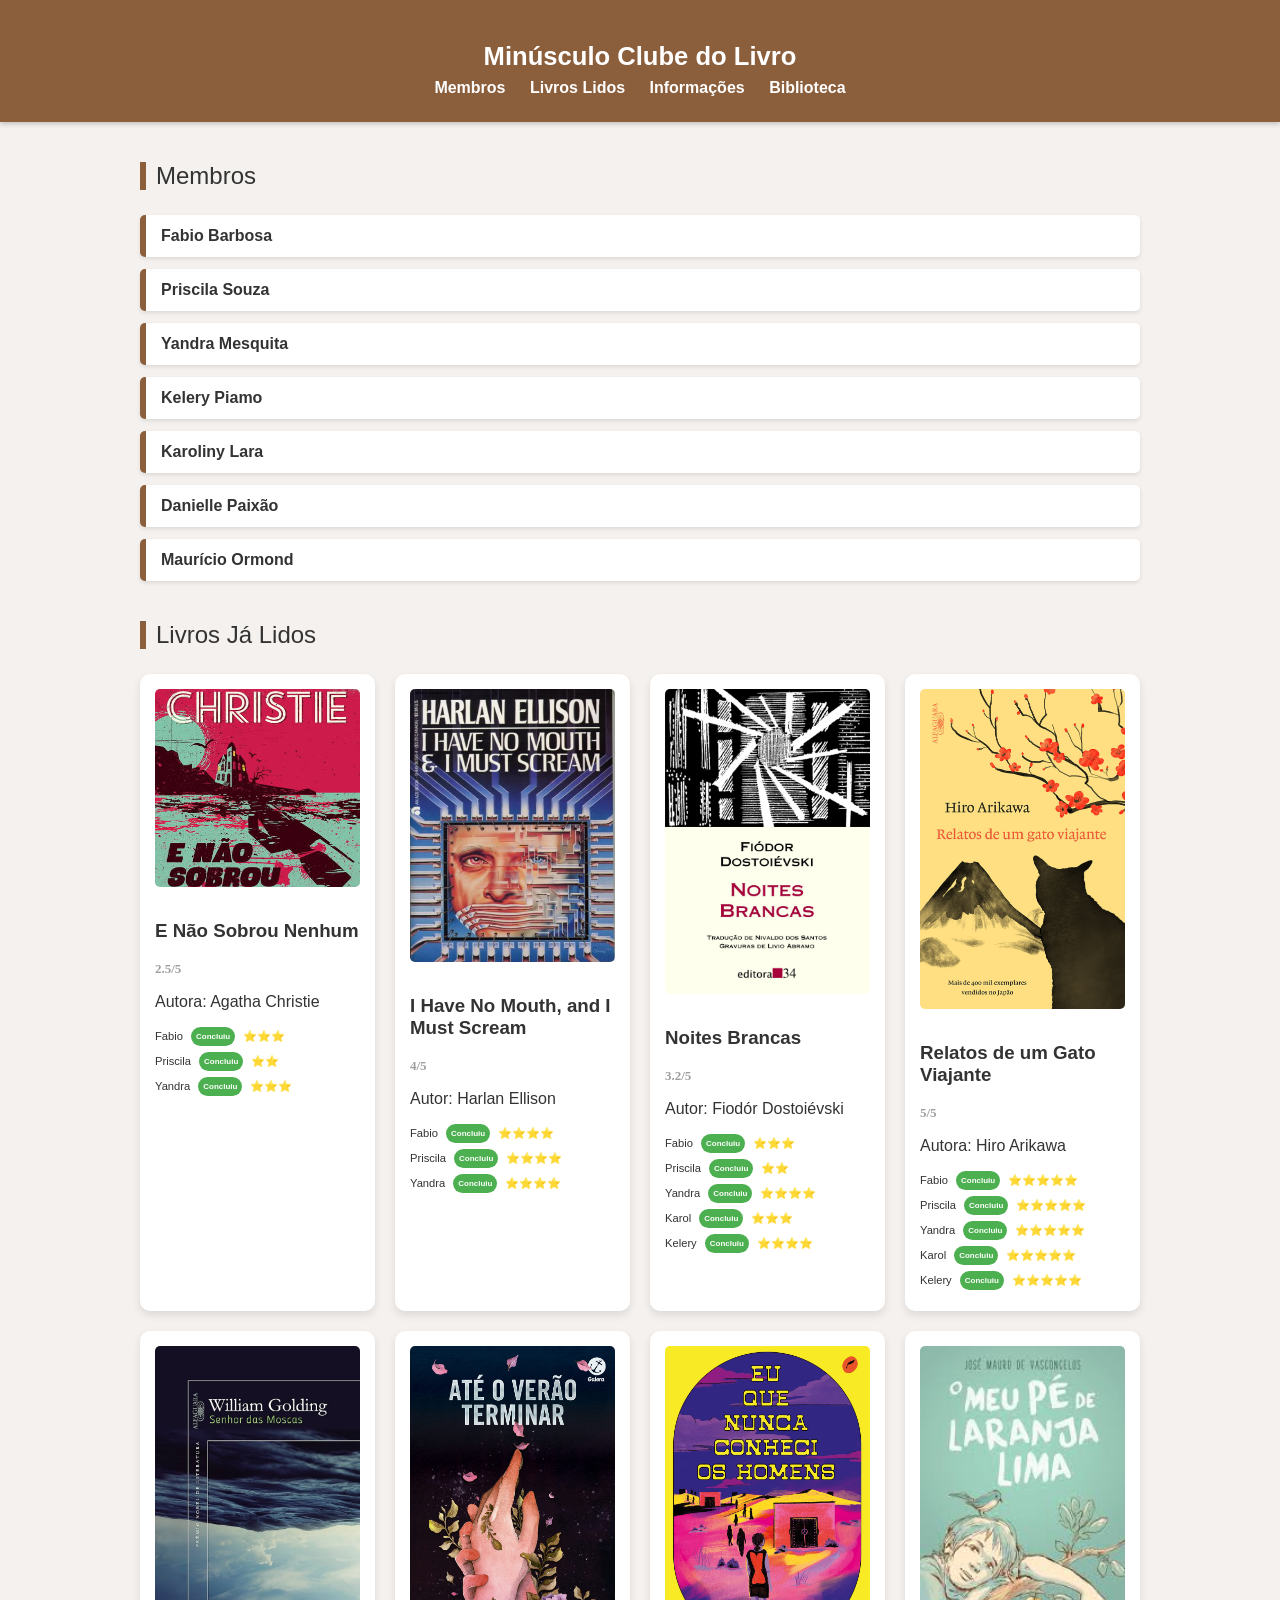
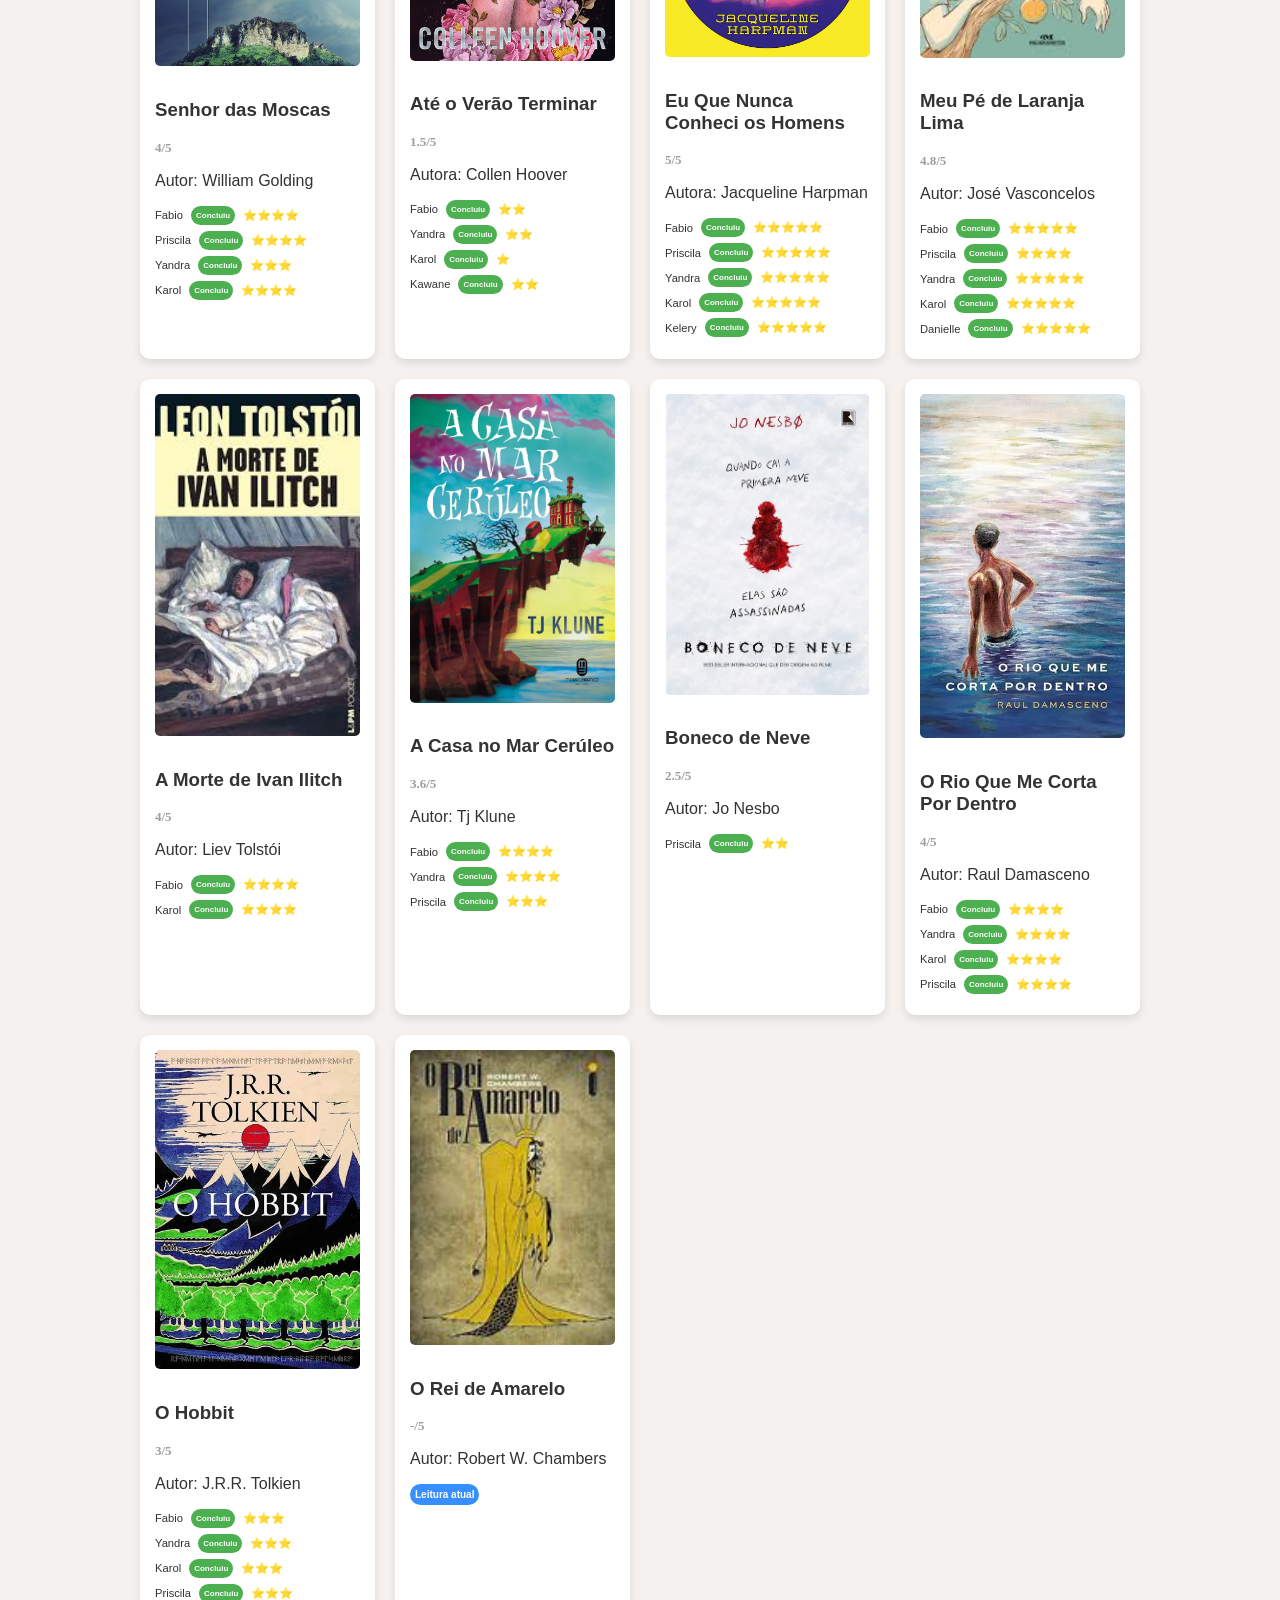
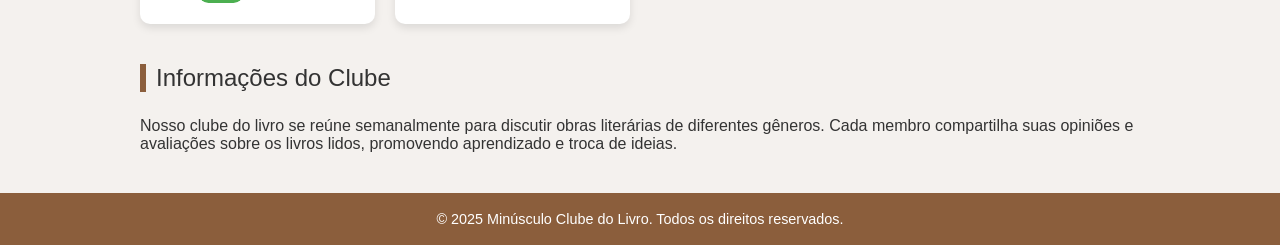
==== commit fddce433: "rei" ====
--- a/index.html
+++ b/index.html
@@ -332,7 +332,7 @@
                     </div>
 
                      <div class="livro">
-                        <img src="imagens/hobbit.png" alt="Livro 14">
+                        <img src="imagens/rei-de-amarelo.jpg" alt="Livro 14">
                         <h3>O Rei de Amarelo<h3 class="nota">-/5</h3></h3>
                         <p>Autor: Robert W. Chambers</p>
                         <div class="avaliacao">
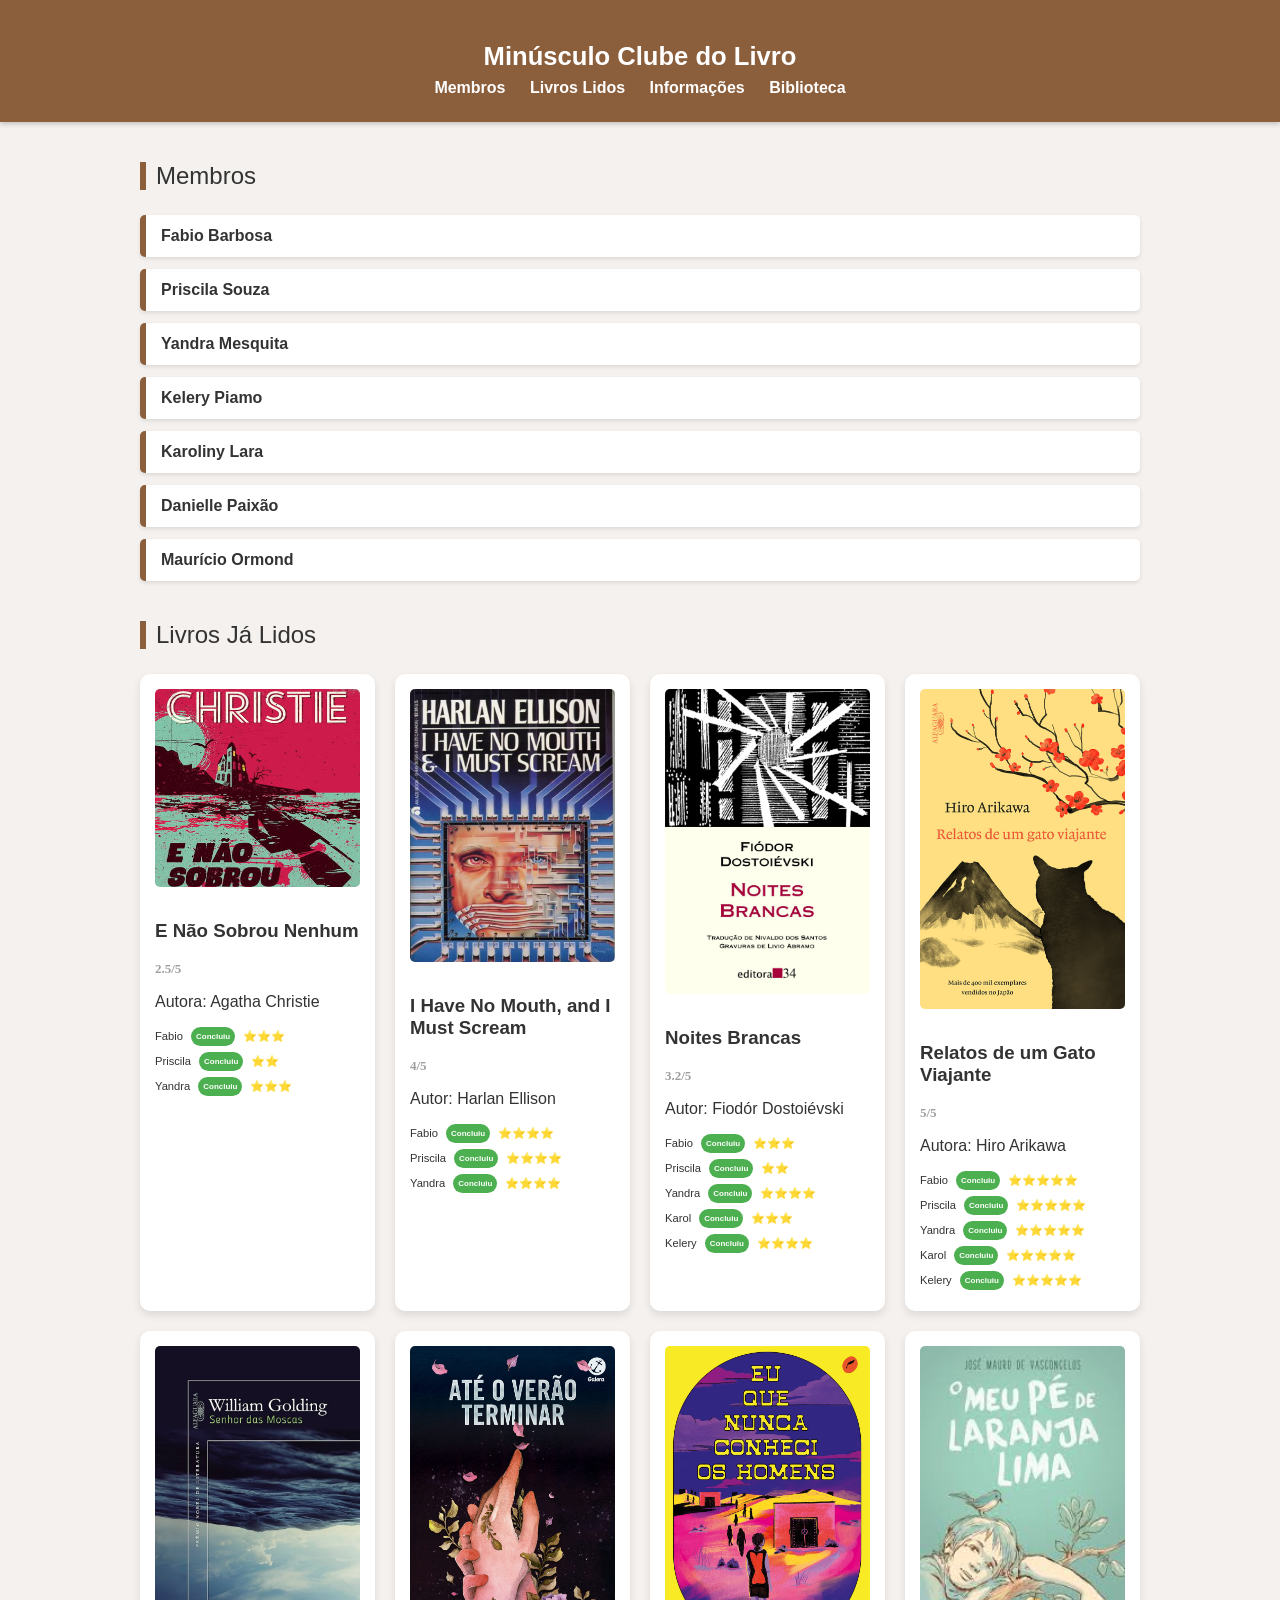
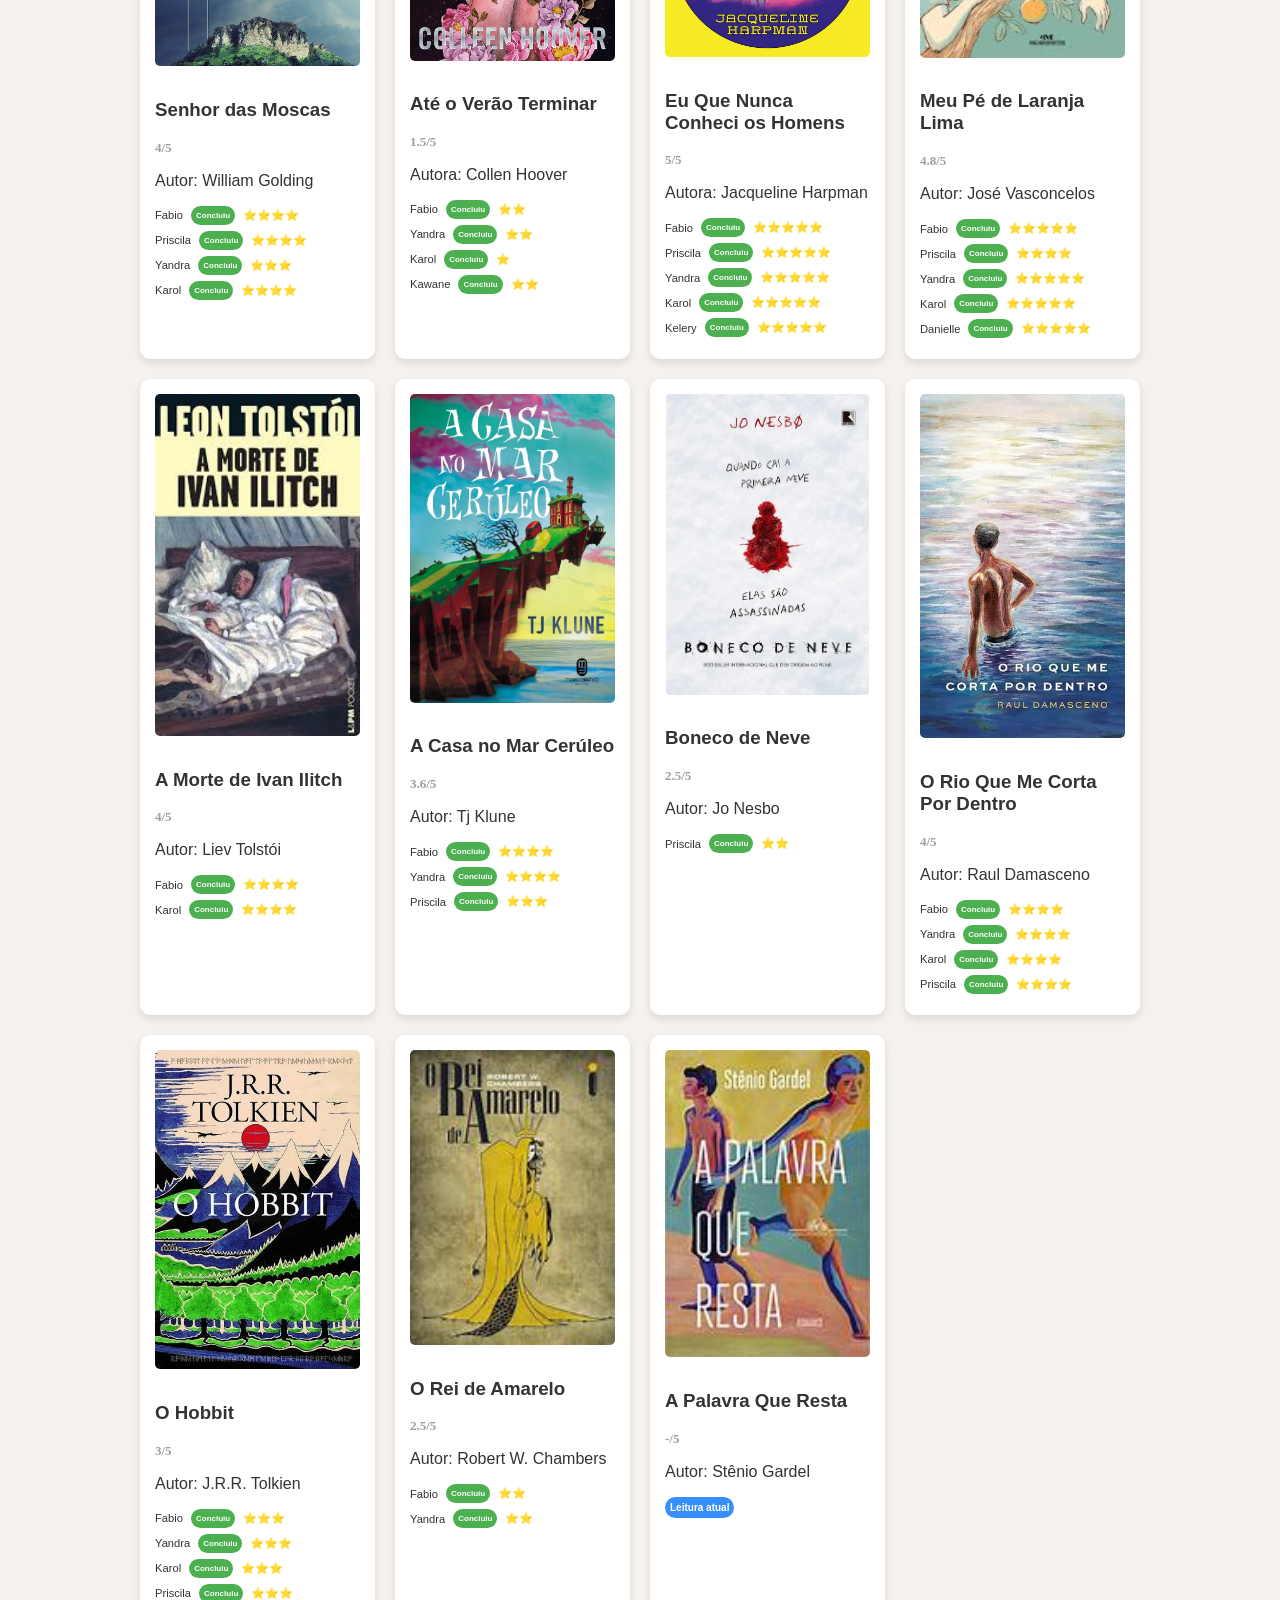
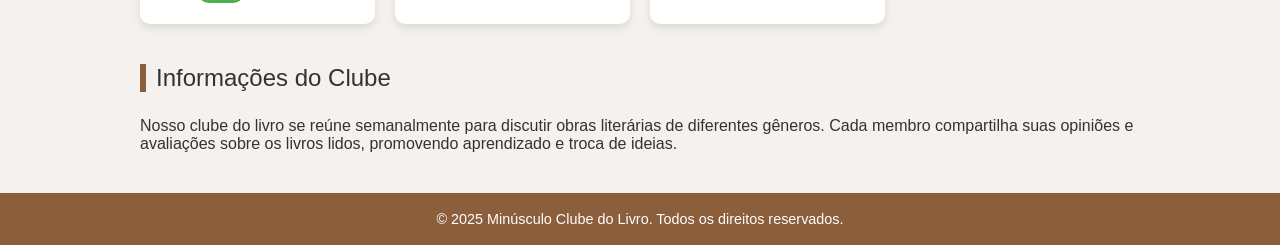
==== commit b592e8d5: "ffvre" ====
--- a/index.html
+++ b/index.html
@@ -278,7 +278,7 @@
                     </div>
 
                      <div class="livro">
-                        <img src="imagens/a-morte-de-ivan-ilitch.jpg" alt="Livro 10">
+                        <img src="imagens/a-morte-de-ivan-ilitch.jpg" alt="Livro 9">
                         <h3>A Morte de Ivan Ilitch<h3 class="nota">4/5</h3></h3>
                         <p>Autor: Liev Tolstói</p>
                         <div class="avaliacao">
@@ -288,7 +288,7 @@
                     </div>
 
                     <div class="livro">
-                        <img src="imagens/a-casa-no-mar-ceruleo.jpg" alt="Livro 11">
+                        <img src="imagens/a-casa-no-mar-ceruleo.jpg" alt="Livro 10">
                         <h3>A Casa no Mar Cerúleo<h3 class="nota">3.6/5</h3></h3>
                         <p>Autor: Tj Klune</p>
                         <div class="avaliacao">
@@ -299,7 +299,7 @@
                     </div>
                 
                      <div class="livro">
-                        <img src="imagens/boneco-de-neve.webp" alt="Livro 12">
+                        <img src="imagens/boneco-de-neve.webp" alt="Livro 11">
                         <h3>Boneco de Neve<h3 class="nota">2.5/5</h3></h3>
                         <p>Autor: Jo Nesbo</p>
                         <div class="avaliacao">
@@ -308,7 +308,7 @@
                     </div>
 
                      <div class="livro">
-                        <img src="imagens/rio.png" alt="Livro 13">
+                        <img src="imagens/rio.png" alt="Livro 12">
                         <h3>O Rio Que Me Corta Por Dentro<h3 class="nota">4/5</h3></h3>
                         <p>Autor: Raul Damasceno</p>
                         <div class="avaliacao">
@@ -320,7 +320,7 @@
                     </div>
 
                     <div class="livro">
-                        <img src="imagens/hobbit.png" alt="Livro 14">
+                        <img src="imagens/hobbit.png" alt="Livro 13">
                         <h3>O Hobbit<h3 class="nota">3/5</h3></h3>
                         <p>Autor: J.R.R. Tolkien</p>
                         <div class="avaliacao">
@@ -333,13 +333,22 @@
 
                      <div class="livro">
                         <img src="imagens/rei-de-amarelo.jpg" alt="Livro 14">
-                        <h3>O Rei de Amarelo<h3 class="nota">-/5</h3></h3>
+                        <h3>O Rei de Amarelo<h3 class="nota">2.5/5</h3></h3>
                         <p>Autor: Robert W. Chambers</p>
                         <div class="avaliacao">
+                            <p>Fabio <span class="status concluiu">Concluiu</span> ⭐⭐</p>
+                            <p>Yandra <span class="status concluiu">Concluiu</span> ⭐⭐</p>
+                        </div>
+                    </div>
+                    
+                     <div class="livro">
+                        <img src="imagens/palavra-que-resta.jpg" alt="Livro 15">
+                        <h3>A Palavra Que Resta<h3 class="nota">-/5</h3></h3>
+                        <p>Autor: Stênio Gardel</p>
+                        <div class="avaliacao">
                             <span class="status atual">Leitura atual</span>
                         </div>
                     </div>
-                    
     </div>
 </section>
 
